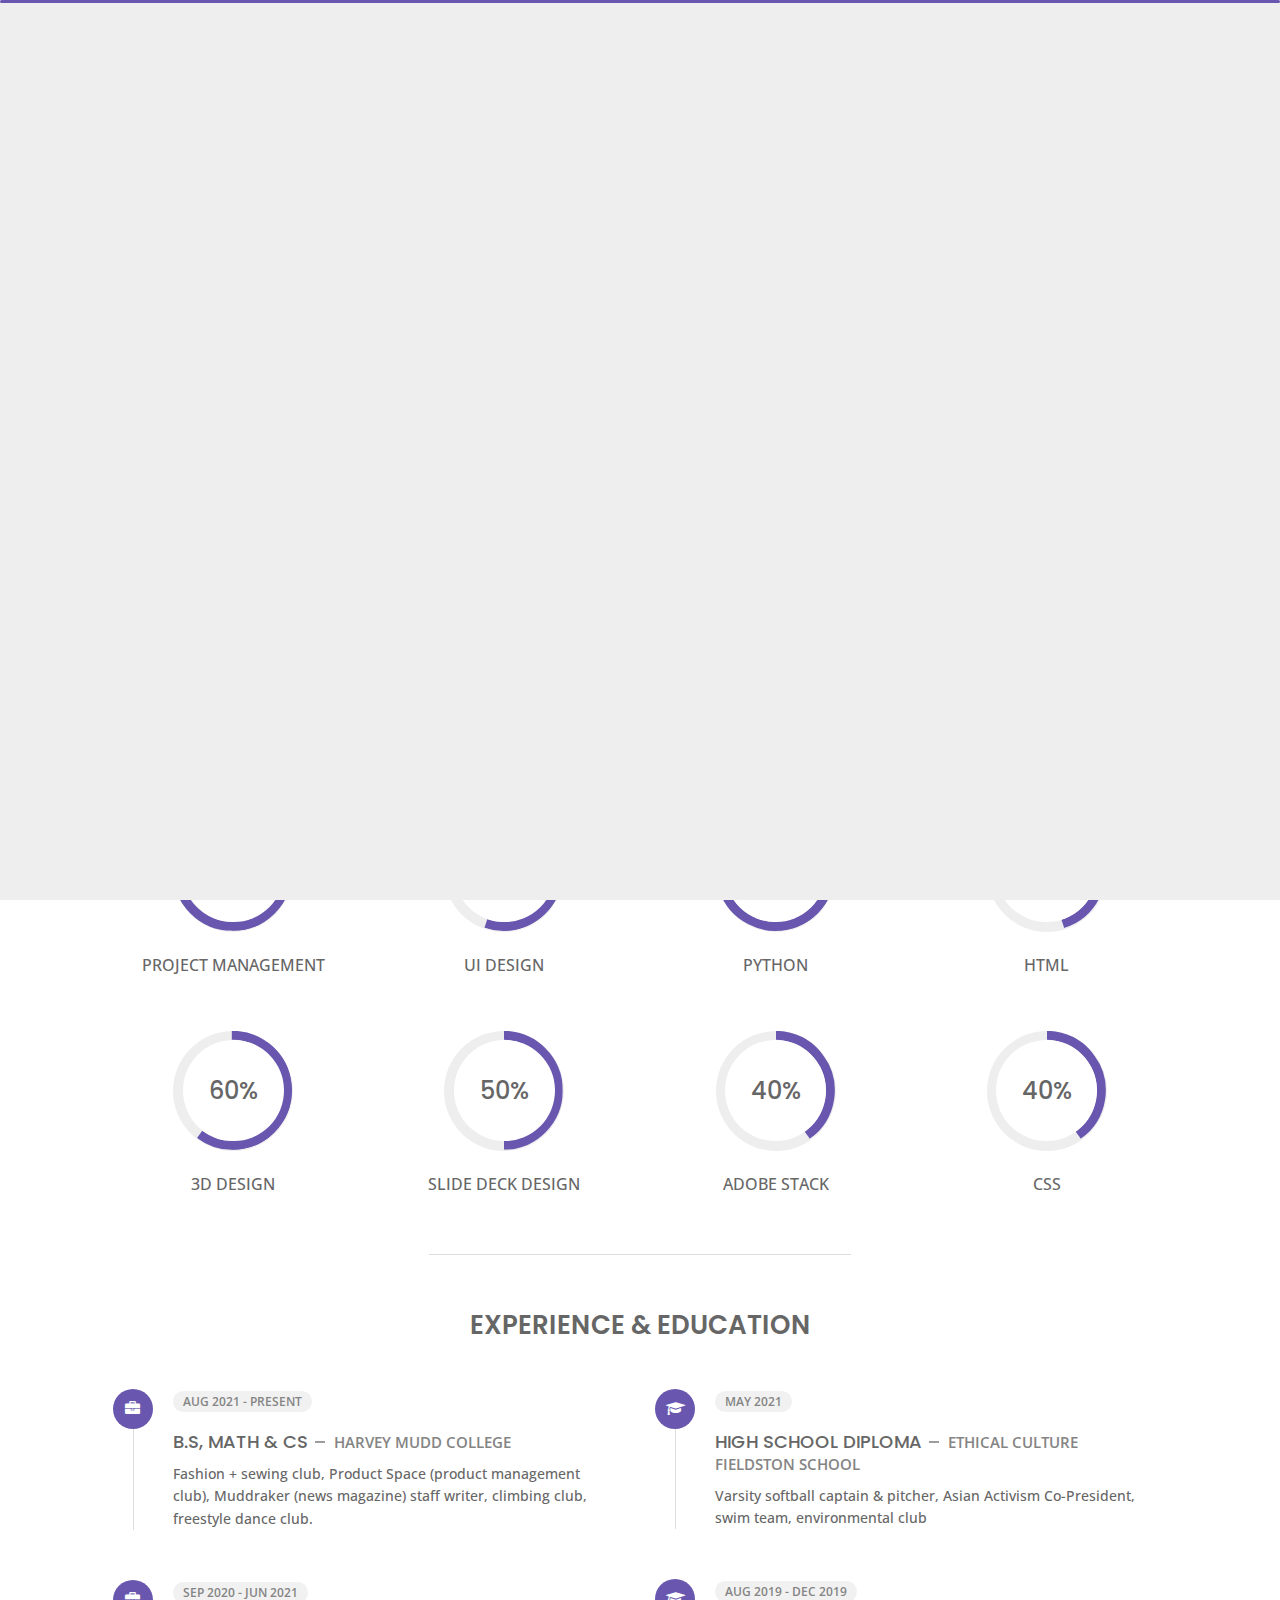
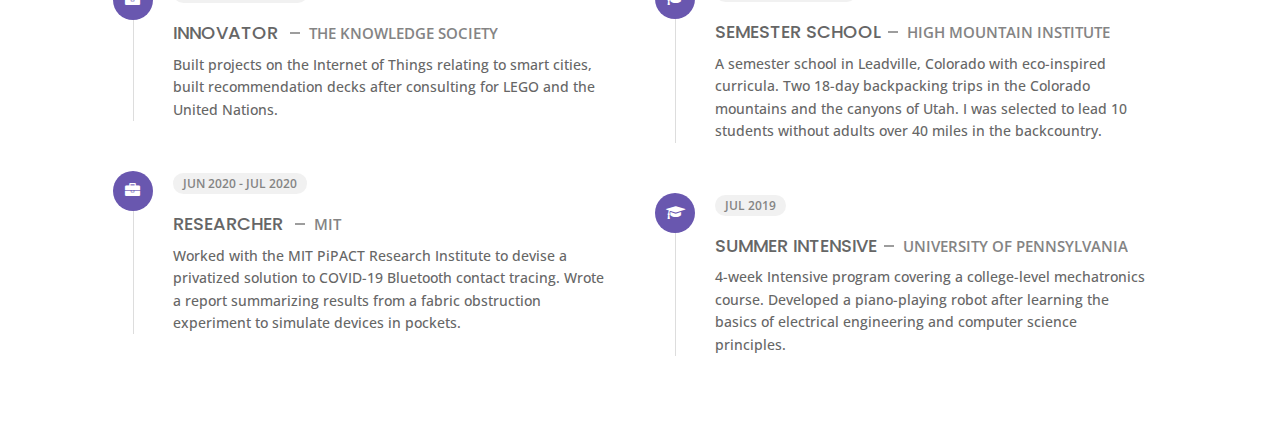
==== about.html @ f3b1b625 "Update about.html" ====
<!DOCTYPE html>
<html lang="en">

<head>
    <meta charset="utf-8">
    <title>About - Saya Kim-Suzuki</title>
    <meta name="viewport" content="width=device-width, initial-scale=1">

    <!-- Template Google Fonts -->
    <link href="https://fonts.googleapis.com/css?family=Poppins:400,400i,500,500i,600,600i,700,700i,800,800i,900,900i" rel="stylesheet">
    <link href="https://fonts.googleapis.com/css?family=Open+Sans:300,400,400i,600,600i,700" rel="stylesheet">

    <!-- Template CSS Files -->
    <link href="css/bootstrap.min.css" rel="stylesheet">
    <link href="css/preloader.min.css" rel="stylesheet">
    <link href="css/circle.css" rel="stylesheet">
    <link href="css/font-awesome.min.css" rel="stylesheet">
    <link href="css/fm.revealator.jquery.min.css" rel="stylesheet">
    <link href="css/style.css" rel="stylesheet">

    <!-- CSS Skin File -->
    <link href="css/skins/purple.css" rel="stylesheet">

    <!-- Modernizr JS File -->
    <script src="js/modernizr.custom.js"></script>
</head>

<body class="about light">
<!-- Header Starts -->
<header class="header" id="navbar-collapse-toggle">
    <!-- Fixed Navigation Starts -->
    <ul class="icon-menu d-none d-lg-block revealator-slideup revealator-once revealator-delay1">
        <li class="icon-box">
            <i class="fa fa-home"></i>
            <a href="index.html">
                <h2>Home</h2>
            </a>
        </li>
        <li class="icon-box active">
            <i class="fa fa-user"></i>
            <a href="about.html">
                <h2>About</h2>
            </a>
        </li>
        <li class="icon-box">
            <i class="fa fa-briefcase"></i>
            <a href="portfolio.html">
                <h2>Portfolio</h2>
            </a>
        </li>
        <li class="icon-box">
            <i class="fa fa-envelope-open"></i>
            <a href="contact.html">
                <h2>Contact</h2>
            </a>
        </li>
        <li class="icon-box">
            <i class="fa fa-comments"></i>
            <a href="blog.html">
                <h2>Blog</h2>
            </a>
        </li>
    </ul>
    <!-- Fixed Navigation Ends -->
    <!-- Mobile Menu Starts -->
    <nav role="navigation" class="d-block d-lg-none">
        <div id="menuToggle">
            <input type="checkbox" />
            <span></span>
            <span></span>
            <span></span>
            <ul class="list-unstyled" id="menu">
                <li><a href="index.html"><i class="fa fa-home"></i><span>Home</span></a></li>
                <li class="active"><a href="about.html"><i class="fa fa-user"></i><span>About</span></a></li>
                <li><a href="portfolio.html"><i class="fa fa-folder-open"></i><span>Portfolio</span></a></li>
                <li><a href="contact.html"><i class="fa fa-envelope-open"></i><span>Contact</span></a></li>
                <li><a href="blog.html"><i class="fa fa-comments"></i><span>Blog</span></a></li>
            </ul>
        </div>
    </nav>
    <!-- Mobile Menu Ends -->
</header>
<!-- Header Ends -->
<!-- Page Title Starts -->
<section class="title-section text-left text-sm-center revealator-slideup revealator-once revealator-delay1">
    <h1>ABOUT <span>ME</span></h1>
    <span class="title-bg">Resume</span>
</section>
<!-- Page Title Ends -->
<!-- Main Content Starts -->
<section class="main-content revealator-slideup revealator-once revealator-delay1">
    <div class="container">
        <div class="row">
            <!-- Personal Info Starts -->
            <div class="col-12 col-lg-5 col-xl-6">
                <div class="row">
                    <div class="col-12">
                        <h3 class="text-uppercase custom-title mb-0 ft-wt-600">personal info</h3>
                    </div>
                    <div class="col-12 d-block d-sm-none">
                        <img src="./img/headshot.png" class="img-fluid main-img-mobile" alt="my picture" />
                    </div>
                    <div class="col-6">
                        <ul class="about-list list-unstyled open-sans-font">
                            <li> <span class="title">first name :</span> <span class="value d-block d-sm-inline-block d-lg-block d-xl-inline-block">Saya</span> </li>
                            <li> <span class="title">last name :</span> <span class="value d-block d-sm-inline-block d-lg-block d-xl-inline-block">Kim-Suzuki</span> </li>
                            <li> <span class="title">Age :</span> <span class="value d-block d-sm-inline-block d-lg-block d-xl-inline-block">17 Years</span> </li>
                            <li> <span class="title">Nationality :</span> <span class="value d-block d-sm-inline-block d-lg-block d-xl-inline-block">American</span> </li>
                            <li> <span class="title">Socials :</span> <span class="value d-block d-sm-inline-block d-lg-block d-xl-inline-block"><a href="https://www.linkedin.com/in/saya-kim-suzuki/" target="_blank">LinkedIn</a>, <a href="https://twitter.com/SayaKimSuzuki1" target="_blank">Twitter</a></span> </li>
                        </ul>
                    </div>
                    <div class="col-6">
                        <ul class="about-list list-unstyled open-sans-font">
                            <li> <span class="title">Location :</span> <span class="value d-block d-sm-inline-block d-lg-block d-xl-inline-block">New York, NY</span> </li>
                            <li> <span class="title">Email :</span> <span class="value d-block d-sm-inline-block d-lg-block d-xl-inline-block">sayakimsuzuki@gmail.com</span> </li>
                            <li> <span class="title">Newsletter :</span> <span class="value d-block d-sm-inline-block d-lg-block d-xl-inline-block"><a href="https://landing.mailerlite.com/webforms/landing/h9q8c3" target="_blank">Sign Up</a></span> </li>
                            <li> <span class="title">Full Content Portfolio :</span> <span class="value d-block d-sm-inline-block d-lg-block d-xl-inline-block"><a href="https://tks.life/profile/saya.kim-suzuki#portfolio" target="_blank">tks.life</a></span> </li>
                            <li> <span class="title">langages :</span> <span class="value d-block d-sm-inline-block d-lg-block d-xl-inline-block">English, Japanese, Korean</span> </li>
                        </ul>
                    </div>
                    <div class="col-12 mt-3">
                        <a href="./img/Resume-Saya-Kim-Suzuki.pdf" download class="btn btn-download">Download CV</a>
                    </div>
                </div>
            </div>
            <!-- Personal Info Ends -->
            <!-- Boxes Starts -->
            <div class="col-12 col-lg-7 col-xl-6 mt-5 mt-lg-0">
                <div class="row">
                    <div class="col-6">
                        <div class="box-stats with-margin">
                            <h3 class="poppins-font position-relative">17</h3>
                            <p class="open-sans-font m-0 position-relative text-uppercase">years of <span class="d-block">learning</span></p>
                        </div>
                    </div>
                    <div class="col-6">
                        <div class="box-stats with-margin">
                            <h3 class="poppins-font position-relative">5</h3>
                            <p class="open-sans-font m-0 position-relative text-uppercase">completed <span class="d-block">hackathons</span></p>
                        </div>
                    </div>
                    <div class="col-6">
                        <div class="box-stats">
                            <h3 class="poppins-font position-relative">1</h3>
                            <p class="open-sans-font m-0 position-relative text-uppercase">IoT<span class="d-block">projects</span></p>
                        </div>
                    </div>
                    <div class="col-6">
                        <div class="box-stats">
                            <h3 class="poppins-font position-relative">1</h3>
                            <p class="open-sans-font m-0 position-relative text-uppercase">consulting <span class="d-block">project</span></p>
                        </div>
                    </div>
                </div>
            </div>
            <!-- Boxes Ends -->
        </div>
        <hr class="separator">
        <!-- Skills Starts -->
        <div class="row">
            <div class="col-12">
                <h3 class="text-uppercase pb-4 pb-sm-5 mb-3 mb-sm-0 text-left text-sm-center custom-title ft-wt-600">My Skills</h3>
            </div>
            <div class="col-6 col-md-3 mb-3 mb-sm-5">
                <div class="c100 p75">
                    <span>75%</span>
                    <div class="slice">
                        <div class="bar"></div>
                        <div class="fill"></div>
                    </div>
                </div>
                <h6 class="text-uppercase open-sans-font text-center mt-2 mt-sm-4">Project Management</h6>
            </div>
            <div class="col-6 col-md-3 mb-3 mb-sm-5">
                <div class="c100 p55">
                    <span>55%</span>
                    <div class="slice">
                        <div class="bar"></div>
                        <div class="fill"></div>
                    </div>
                </div>
                <h6 class="text-uppercase open-sans-font text-center mt-2 mt-sm-4">UI Design</h6>
            </div>
            <div class="col-6 col-md-3 mb-3 mb-sm-5">
                <div class="c100 p70">
                    <span>70%</span>
                    <div class="slice">
                        <div class="bar"></div>
                        <div class="fill"></div>
                    </div>
                </div>
                <h6 class="text-uppercase open-sans-font text-center mt-2 mt-sm-4">python</h6>
            </div>
            <div class="col-6 col-md-3 mb-3 mb-sm-5">
                <div class="c100 p45">
                    <span>45%</span>
                    <div class="slice">
                        <div class="bar"></div>
                        <div class="fill"></div>
                    </div>
                </div>
                <h6 class="text-uppercase open-sans-font text-center mt-2 mt-sm-4">HTML</h6>
            </div>
            <div class="col-6 col-md-3 mb-3 mb-sm-5">
                <div class="c100 p60">
                    <span>60%</span>
                    <div class="slice">
                        <div class="bar"></div>
                        <div class="fill"></div>
                    </div>
                </div>
                <h6 class="text-uppercase open-sans-font text-center mt-2 mt-sm-4">3D Design</h6>
            </div>
            <div class="col-6 col-md-3 mb-3 mb-sm-5">
                <div class="c100 p50">
                    <span>50%</span>
                    <div class="slice">
                        <div class="bar"></div>
                        <div class="fill"></div>
                    </div>
                </div>
                <h6 class="text-uppercase open-sans-font text-center mt-2 mt-sm-4">Slide Deck Design</h6>
            </div>
            <div class="col-6 col-md-3 mb-3 mb-sm-5">
                <div class="c100 p40">
                    <span>40%</span>
                    <div class="slice">
                        <div class="bar"></div>
                        <div class="fill"></div>
                    </div>
                </div>
                <h6 class="text-uppercase open-sans-font text-center mt-2 mt-sm-4">Adobe Stack</h6>
            </div>
            <div class="col-6 col-md-3 mb-3 mb-sm-5">
                <div class="c100 p40">
                    <span>40%</span>
                    <div class="slice">
                        <div class="bar"></div>
                        <div class="fill"></div>
                    </div>
                </div>
                <h6 class="text-uppercase open-sans-font text-center mt-2 mt-sm-4">CSS</h6>
            </div>
        </div>
        <!-- Skills Ends -->
        <hr class="separator mt-1">
        <!-- Experience & Education Starts -->
        <div class="row">
            <div class="col-12">
                <h3 class="text-uppercase pb-5 mb-0 text-left text-sm-center custom-title ft-wt-600">Experience <span>&</span> Education</h3>
            </div>
            <div class="col-lg-6 m-15px-tb">
                <div class="resume-box">
                    <ul>
                        <li>
                            <div class="icon">
                                <i class="fa fa-briefcase"></i>
                            </div>
                            <span class="time open-sans-font text-uppercase">AUG 2021 - PRESENT</span>
                            <h5 class="poppins-font text-uppercase">B.S, Math & CS<span class="place open-sans-font">Harvey Mudd College</span></h5>
                            <p class="open-sans-font">Fashion + sewing club, Product Space (product management club),  Muddraker (news magazine) staff writer, climbing club, freestyle dance club.
</p>
                        </li>
                        <li>
                            <div class="icon">
                                <i class="fa fa-briefcase"></i>
                            </div>
                            <span class="time open-sans-font text-uppercase">SEP 2020 - JUN 2021</span>
                            <h5 class="poppins-font text-uppercase">Innovator <span class="place open-sans-font">The Knowledge Society</span></h5>
                            <p class="open-sans-font">Built projects on the Internet of Things relating to smart cities, built recommendation decks after consulting for LEGO and the United Nations.
</p>
                        </li>
                
                        <li>
                            <div class="icon">
                                <i class="fa fa-briefcase"></i>
                            </div>
                            <span class="time open-sans-font text-uppercase">JUN 2020 - JUL 2020</span>
                            <h5 class="poppins-font text-uppercase">Researcher <span class="place open-sans-font">MIT </span></h5>
                            <p class="open-sans-font">Worked with the MIT PiPACT Research Institute to devise a privatized solution to COVID-19 Bluetooth contact tracing.
                            Wrote a report summarizing results from a fabric obstruction experiment to simulate devices in pockets.</p>
                        </li>
                    </ul>
                </div>
            </div>
            <div class="col-lg-6 m-15px-tb">
                <div class="resume-box">
                    <ul>
                        <li>
                            <div class="icon">
                                <i class="fa fa-graduation-cap"></i>
                            </div>
                            <span class="time open-sans-font text-uppercase">MAY 2021</span>
                            <h5 class="poppins-font text-uppercase">High School Diploma<span class="place open-sans-font">Ethical Culture Fieldston School</span></h5>
                            <p class="open-sans-font">Varsity softball captain & pitcher, Asian Activism Co-President, swim team, environmental club</p>
                        </li>
                        <li>
                            <div class="icon">
                                <i class="fa fa-graduation-cap"></i>
                            </div>
                            <span class="time open-sans-font text-uppercase">AUG 2019 - DEC 2019</span>
                            <h5 class="poppins-font text-uppercase">Semester School<span class="place open-sans-font">High Mountain Institute</span></h5>
                            <p class="open-sans-font">A semester school in Leadville, Colorado with eco-inspired curricula. Two 18-day backpacking trips in the Colorado mountains and the canyons of Utah. I was selected to lead 10 students without adults over 40 miles in the backcountry.</p>
                        </li>
                        <li>
                            <div class="icon">
                                <i class="fa fa-graduation-cap"></i>
                            </div>
                            <span class="time open-sans-font text-uppercase">JUL 2019</span>
                            <h5 class="poppins-font text-uppercase">Summer Intensive<span class="place open-sans-font">UNIVERSITY OF PENNSYLVANIA</span></h5>
                            <p class="open-sans-font">4-week Intensive program covering a college-level mechatronics course. Developed a piano-playing robot after learning the basics of electrical engineering and computer science principles.
                            </p>
                        </li>
                    </ul>
                </div>
            </div>
        </div>
        <!-- Experience & Education Ends -->
    </div>
</section>
<!-- Main Content Ends -->

<!-- Template JS Files -->
<script src="js/jquery-3.5.0.min.js"></script>
<script src="js/preloader.min.js"></script>
<script src="js/fm.revealator.jquery.min.js"></script>
<script src="js/imagesloaded.pkgd.min.js"></script>
<script src="js/masonry.pkgd.min.js"></script>
<script src="js/classie.js"></script>
<script src="js/cbpGridGallery.js"></script>
<script src="js/jquery.hoverdir.js"></script>
<script src="js/popper.min.js"></script>
<script src="js/bootstrap.js"></script>
<script src="js/custom.js"></script>

</body>

</html>
---- css/preloader.min.css ----
.preloader{position:fixed;top:0;right:0;bottom:0;left:0;background-color:#111;transform-origin:bottom;z-index:111111}.preloader .black_wall{height:100%;background-color:#222;transform-origin:top;animation:preloader_slide 0.5s ease-in-out 0s 1 normal both}.preloader .loader{width:100%;height:3px;position:absolute;border-radius:2px;top:0;right:0;left:0;margin:auto;background-color:#FFC41F;transform-origin:left;animation:loader_running 3s ease-in-out 1s infinite normal both}.preloader.off{animation:preloader_slide 0.5s ease-in-out 0s 1 reverse both}@keyframes loader_running{0%{transform:scaleX(0);transform-origin:left}49%{transform:scaleX(1);transform-origin:left}50%{transform:scaleX(1);transform-origin:right}100%{transform-origin:right;transform:scaleX(0)}}@keyframes preloader_slide{from{transform:scaleY(0)}to{transform:scaleY(1)}}
---- css/circle.css ----
.rect-auto,
.c100.p51 .slice,
.c100.p52 .slice,
.c100.p53 .slice,
.c100.p54 .slice,
.c100.p55 .slice,
.c100.p56 .slice,
.c100.p57 .slice,
.c100.p58 .slice,
.c100.p59 .slice,
.c100.p60 .slice,
.c100.p61 .slice,
.c100.p62 .slice,
.c100.p63 .slice,
.c100.p64 .slice,
.c100.p65 .slice,
.c100.p66 .slice,
.c100.p67 .slice,
.c100.p68 .slice,
.c100.p69 .slice,
.c100.p70 .slice,
.c100.p71 .slice,
.c100.p72 .slice,
.c100.p73 .slice,
.c100.p74 .slice,
.c100.p75 .slice,
.c100.p76 .slice,
.c100.p77 .slice,
.c100.p78 .slice,
.c100.p79 .slice,
.c100.p80 .slice,
.c100.p81 .slice,
.c100.p82 .slice,
.c100.p83 .slice,
.c100.p84 .slice,
.c100.p85 .slice,
.c100.p86 .slice,
.c100.p87 .slice,
.c100.p88 .slice,
.c100.p89 .slice,
.c100.p90 .slice,
.c100.p91 .slice,
.c100.p92 .slice,
.c100.p93 .slice,
.c100.p94 .slice,
.c100.p95 .slice,
.c100.p96 .slice,
.c100.p97 .slice,
.c100.p98 .slice,
.c100.p99 .slice,
.c100.p100 .slice {
  clip: rect(auto, auto, auto, auto);
}
.pie,
.c100 .bar,
.c100.p51 .fill,
.c100.p52 .fill,
.c100.p53 .fill,
.c100.p54 .fill,
.c100.p55 .fill,
.c100.p56 .fill,
.c100.p57 .fill,
.c100.p58 .fill,
.c100.p59 .fill,
.c100.p60 .fill,
.c100.p61 .fill,
.c100.p62 .fill,
.c100.p63 .fill,
.c100.p64 .fill,
.c100.p65 .fill,
.c100.p66 .fill,
.c100.p67 .fill,
.c100.p68 .fill,
.c100.p69 .fill,
.c100.p70 .fill,
.c100.p71 .fill,
.c100.p72 .fill,
.c100.p73 .fill,
.c100.p74 .fill,
.c100.p75 .fill,
.c100.p76 .fill,
.c100.p77 .fill,
.c100.p78 .fill,
.c100.p79 .fill,
.c100.p80 .fill,
.c100.p81 .fill,
.c100.p82 .fill,
.c100.p83 .fill,
.c100.p84 .fill,
.c100.p85 .fill,
.c100.p86 .fill,
.c100.p87 .fill,
.c100.p88 .fill,
.c100.p89 .fill,
.c100.p90 .fill,
.c100.p91 .fill,
.c100.p92 .fill,
.c100.p93 .fill,
.c100.p94 .fill,
.c100.p95 .fill,
.c100.p96 .fill,
.c100.p97 .fill,
.c100.p98 .fill,
.c100.p99 .fill,
.c100.p100 .fill {
  position: absolute;
  border: 0.08em solid #307bbb;
  width: 0.84em;
  height: 0.84em;
  clip: rect(0em, 0.5em, 1em, 0em);
  border-radius: 50%;
  -webkit-transform: rotate(0deg);
  -moz-transform: rotate(0deg);
  -ms-transform: rotate(0deg);
  -o-transform: rotate(0deg);
  transform: rotate(0deg);
}
.pie-fill,
.c100.p51 .bar:after,
.c100.p51 .fill,
.c100.p52 .bar:after,
.c100.p52 .fill,
.c100.p53 .bar:after,
.c100.p53 .fill,
.c100.p54 .bar:after,
.c100.p54 .fill,
.c100.p55 .bar:after,
.c100.p55 .fill,
.c100.p56 .bar:after,
.c100.p56 .fill,
.c100.p57 .bar:after,
.c100.p57 .fill,
.c100.p58 .bar:after,
.c100.p58 .fill,
.c100.p59 .bar:after,
.c100.p59 .fill,
.c100.p60 .bar:after,
.c100.p60 .fill,
.c100.p61 .bar:after,
.c100.p61 .fill,
.c100.p62 .bar:after,
.c100.p62 .fill,
.c100.p63 .bar:after,
.c100.p63 .fill,
.c100.p64 .bar:after,
.c100.p64 .fill,
.c100.p65 .bar:after,
.c100.p65 .fill,
.c100.p66 .bar:after,
.c100.p66 .fill,
.c100.p67 .bar:after,
.c100.p67 .fill,
.c100.p68 .bar:after,
.c100.p68 .fill,
.c100.p69 .bar:after,
.c100.p69 .fill,
.c100.p70 .bar:after,
.c100.p70 .fill,
.c100.p71 .bar:after,
.c100.p71 .fill,
.c100.p72 .bar:after,
.c100.p72 .fill,
.c100.p73 .bar:after,
.c100.p73 .fill,
.c100.p74 .bar:after,
.c100.p74 .fill,
.c100.p75 .bar:after,
.c100.p75 .fill,
.c100.p76 .bar:after,
.c100.p76 .fill,
.c100.p77 .bar:after,
.c100.p77 .fill,
.c100.p78 .bar:after,
.c100.p78 .fill,
.c100.p79 .bar:after,
.c100.p79 .fill,
.c100.p80 .bar:after,
.c100.p80 .fill,
.c100.p81 .bar:after,
.c100.p81 .fill,
.c100.p82 .bar:after,
.c100.p82 .fill,
.c100.p83 .bar:after,
.c100.p83 .fill,
.c100.p84 .bar:after,
.c100.p84 .fill,
.c100.p85 .bar:after,
.c100.p85 .fill,
.c100.p86 .bar:after,
.c100.p86 .fill,
.c100.p87 .bar:after,
.c100.p87 .fill,
.c100.p88 .bar:after,
.c100.p88 .fill,
.c100.p89 .bar:after,
.c100.p89 .fill,
.c100.p90 .bar:after,
.c100.p90 .fill,
.c100.p91 .bar:after,
.c100.p91 .fill,
.c100.p92 .bar:after,
.c100.p92 .fill,
.c100.p93 .bar:after,
.c100.p93 .fill,
.c100.p94 .bar:after,
.c100.p94 .fill,
.c100.p95 .bar:after,
.c100.p95 .fill,
.c100.p96 .bar:after,
.c100.p96 .fill,
.c100.p97 .bar:after,
.c100.p97 .fill,
.c100.p98 .bar:after,
.c100.p98 .fill,
.c100.p99 .bar:after,
.c100.p99 .fill,
.c100.p100 .bar:after,
.c100.p100 .fill {
  -webkit-transform: rotate(180deg);
  -moz-transform: rotate(180deg);
  -ms-transform: rotate(180deg);
  -o-transform: rotate(180deg);
  transform: rotate(180deg);
}
.c100 {
  position: relative;
  font-size: 120px;
  width: 1em;
  height: 1em;
  border-radius: 50%;
  float: left;
  margin: 0 0.1em 0.1em 0;
  background-color: #cccccc;
}
.c100 *,
.c100 *:before,
.c100 *:after {
  -webkit-box-sizing: content-box;
  -moz-box-sizing: content-box;
  box-sizing: content-box;
}
.c100.center {
  float: none;
  margin: 0 auto;
}
.c100.big {
  font-size: 240px;
}
.c100.small {
  font-size: 80px;
}
.c100 > span {
  position: absolute;
  width: 100%;
  z-index: 1;
  left: 0;
  top: 0;
  width: 5em;
  line-height: 5em;
  font-size: 0.2em;
  color: #cccccc;
  display: block;
  text-align: center;
  white-space: nowrap;
  -webkit-transition-property: all;
  -moz-transition-property: all;
  -o-transition-property: all;
  transition-property: all;
  -webkit-transition-duration: 0.2s;
  -moz-transition-duration: 0.2s;
  -o-transition-duration: 0.2s;
  transition-duration: 0.2s;
  -webkit-transition-timing-function: ease-out;
  -moz-transition-timing-function: ease-out;
  -o-transition-timing-function: ease-out;
  transition-timing-function: ease-out;
}
.c100:after {
  position: absolute;
  top: 0.08em;
  left: 0.08em;
  display: block;
  content: " ";
  border-radius: 50%;
  background-color: #f5f5f5;
  width: 0.84em;
  height: 0.84em;
  -webkit-transition-property: all;
  -moz-transition-property: all;
  -o-transition-property: all;
  transition-property: all;
  -webkit-transition-duration: 0.2s;
  -moz-transition-duration: 0.2s;
  -o-transition-duration: 0.2s;
  transition-duration: 0.2s;
  -webkit-transition-timing-function: ease-in;
  -moz-transition-timing-function: ease-in;
  -o-transition-timing-function: ease-in;
  transition-timing-function: ease-in;
}
.c100 .slice {
  position: absolute;
  width: 1em;
  height: 1em;
  clip: rect(0em, 1em, 1em, 0.5em);
}
.c100.p1 .bar {
  -webkit-transform: rotate(3.6deg);
  -moz-transform: rotate(3.6deg);
  -ms-transform: rotate(3.6deg);
  -o-transform: rotate(3.6deg);
  transform: rotate(3.6deg);
}
.c100.p2 .bar {
  -webkit-transform: rotate(7.2deg);
  -moz-transform: rotate(7.2deg);
  -ms-transform: rotate(7.2deg);
  -o-transform: rotate(7.2deg);
  transform: rotate(7.2deg);
}
.c100.p3 .bar {
  -webkit-transform: rotate(10.8deg);
  -moz-transform: rotate(10.8deg);
  -ms-transform: rotate(10.8deg);
  -o-transform: rotate(10.8deg);
  transform: rotate(10.8deg);
}
.c100.p4 .bar {
  -webkit-transform: rotate(14.4deg);
  -moz-transform: rotate(14.4deg);
  -ms-transform: rotate(14.4deg);
  -o-transform: rotate(14.4deg);
  transform: rotate(14.4deg);
}
.c100.p5 .bar {
  -webkit-transform: rotate(18deg);
  -moz-transform: rotate(18deg);
  -ms-transform: rotate(18deg);
  -o-transform: rotate(18deg);
  transform: rotate(18deg);
}
.c100.p6 .bar {
  -webkit-transform: rotate(21.6deg);
  -moz-transform: rotate(21.6deg);
  -ms-transform: rotate(21.6deg);
  -o-transform: rotate(21.6deg);
  transform: rotate(21.6deg);
}
.c100.p7 .bar {
  -webkit-transform: rotate(25.2deg);
  -moz-transform: rotate(25.2deg);
  -ms-transform: rotate(25.2deg);
  -o-transform: rotate(25.2deg);
  transform: rotate(25.2deg);
}
.c100.p8 .bar {
  -webkit-transform: rotate(28.8deg);
  -moz-transform: rotate(28.8deg);
  -ms-transform: rotate(28.8deg);
  -o-transform: rotate(28.8deg);
  transform: rotate(28.8deg);
}
.c100.p9 .bar {
  -webkit-transform: rotate(32.4deg);
  -moz-transform: rotate(32.4deg);
  -ms-transform: rotate(32.4deg);
  -o-transform: rotate(32.4deg);
  transform: rotate(32.4deg);
}
.c100.p10 .bar {
  -webkit-transform: rotate(36deg);
  -moz-transform: rotate(36deg);
  -ms-transform: rotate(36deg);
  -o-transform: rotate(36deg);
  transform: rotate(36deg);
}
.c100.p11 .bar {
  -webkit-transform: rotate(39.6deg);
  -moz-transform: rotate(39.6deg);
  -ms-transform: rotate(39.6deg);
  -o-transform: rotate(39.6deg);
  transform: rotate(39.6deg);
}
.c100.p12 .bar {
  -webkit-transform: rotate(43.2deg);
  -moz-transform: rotate(43.2deg);
  -ms-transform: rotate(43.2deg);
  -o-transform: rotate(43.2deg);
  transform: rotate(43.2deg);
}
.c100.p13 .bar {
  -webkit-transform: rotate(46.800000000000004deg);
  -moz-transform: rotate(46.800000000000004deg);
  -ms-transform: rotate(46.800000000000004deg);
  -o-transform: rotate(46.800000000000004deg);
  transform: rotate(46.800000000000004deg);
}
.c100.p14 .bar {
  -webkit-transform: rotate(50.4deg);
  -moz-transform: rotate(50.4deg);
  -ms-transform: rotate(50.4deg);
  -o-transform: rotate(50.4deg);
  transform: rotate(50.4deg);
}
.c100.p15 .bar {
  -webkit-transform: rotate(54deg);
  -moz-transform: rotate(54deg);
  -ms-transform: rotate(54deg);
  -o-transform: rotate(54deg);
  transform: rotate(54deg);
}
.c100.p16 .bar {
  -webkit-transform: rotate(57.6deg);
  -moz-transform: rotate(57.6deg);
  -ms-transform: rotate(57.6deg);
  -o-transform: rotate(57.6deg);
  transform: rotate(57.6deg);
}
.c100.p17 .bar {
  -webkit-transform: rotate(61.2deg);
  -moz-transform: rotate(61.2deg);
  -ms-transform: rotate(61.2deg);
  -o-transform: rotate(61.2deg);
  transform: rotate(61.2deg);
}
.c100.p18 .bar {
  -webkit-transform: rotate(64.8deg);
  -moz-transform: rotate(64.8deg);
  -ms-transform: rotate(64.8deg);
  -o-transform: rotate(64.8deg);
  transform: rotate(64.8deg);
}
.c100.p19 .bar {
  -webkit-transform: rotate(68.4deg);
  -moz-transform: rotate(68.4deg);
  -ms-transform: rotate(68.4deg);
  -o-transform: rotate(68.4deg);
  transform: rotate(68.4deg);
}
.c100.p20 .bar {
  -webkit-transform: rotate(72deg);
  -moz-transform: rotate(72deg);
  -ms-transform: rotate(72deg);
  -o-transform: rotate(72deg);
  transform: rotate(72deg);
}
.c100.p21 .bar {
  -webkit-transform: rotate(75.60000000000001deg);
  -moz-transform: rotate(75.60000000000001deg);
  -ms-transform: rotate(75.60000000000001deg);
  -o-transform: rotate(75.60000000000001deg);
  transform: rotate(75.60000000000001deg);
}
.c100.p22 .bar {
  -webkit-transform: rotate(79.2deg);
  -moz-transform: rotate(79.2deg);
  -ms-transform: rotate(79.2deg);
  -o-transform: rotate(79.2deg);
  transform: rotate(79.2deg);
}
.c100.p23 .bar {
  -webkit-transform: rotate(82.8deg);
  -moz-transform: rotate(82.8deg);
  -ms-transform: rotate(82.8deg);
  -o-transform: rotate(82.8deg);
  transform: rotate(82.8deg);
}
.c100.p24 .bar {
  -webkit-transform: rotate(86.4deg);
  -moz-transform: rotate(86.4deg);
  -ms-transform: rotate(86.4deg);
  -o-transform: rotate(86.4deg);
  transform: rotate(86.4deg);
}
.c100.p25 .bar {
  -webkit-transform: rotate(90deg);
  -moz-transform: rotate(90deg);
  -ms-transform: rotate(90deg);
  -o-transform: rotate(90deg);
  transform: rotate(90deg);
}
.c100.p26 .bar {
  -webkit-transform: rotate(93.60000000000001deg);
  -moz-transform: rotate(93.60000000000001deg);
  -ms-transform: rotate(93.60000000000001deg);
  -o-transform: rotate(93.60000000000001deg);
  transform: rotate(93.60000000000001deg);
}
.c100.p27 .bar {
  -webkit-transform: rotate(97.2deg);
  -moz-transform: rotate(97.2deg);
  -ms-transform: rotate(97.2deg);
  -o-transform: rotate(97.2deg);
  transform: rotate(97.2deg);
}
.c100.p28 .bar {
  -webkit-transform: rotate(100.8deg);
  -moz-transform: rotate(100.8deg);
  -ms-transform: rotate(100.8deg);
  -o-transform: rotate(100.8deg);
  transform: rotate(100.8deg);
}
.c100.p29 .bar {
  -webkit-transform: rotate(104.4deg);
  -moz-transform: rotate(104.4deg);
  -ms-transform: rotate(104.4deg);
  -o-transform: rotate(104.4deg);
  transform: rotate(104.4deg);
}
.c100.p30 .bar {
  -webkit-transform: rotate(108deg);
  -moz-transform: rotate(108deg);
  -ms-transform: rotate(108deg);
  -o-transform: rotate(108deg);
  transform: rotate(108deg);
}
.c100.p31 .bar {
  -webkit-transform: rotate(111.60000000000001deg);
  -moz-transform: rotate(111.60000000000001deg);
  -ms-transform: rotate(111.60000000000001deg);
  -o-transform: rotate(111.60000000000001deg);
  transform: rotate(111.60000000000001deg);
}
.c100.p32 .bar {
  -webkit-transform: rotate(115.2deg);
  -moz-transform: rotate(115.2deg);
  -ms-transform: rotate(115.2deg);
  -o-transform: rotate(115.2deg);
  transform: rotate(115.2deg);
}
.c100.p33 .bar {
  -webkit-transform: rotate(118.8deg);
  -moz-transform: rotate(118.8deg);
  -ms-transform: rotate(118.8deg);
  -o-transform: rotate(118.8deg);
  transform: rotate(118.8deg);
}
.c100.p34 .bar {
  -webkit-transform: rotate(122.4deg);
  -moz-transform: rotate(122.4deg);
  -ms-transform: rotate(122.4deg);
  -o-transform: rotate(122.4deg);
  transform: rotate(122.4deg);
}
.c100.p35 .bar {
  -webkit-transform: rotate(126deg);
  -moz-transform: rotate(126deg);
  -ms-transform: rotate(126deg);
  -o-transform: rotate(126deg);
  transform: rotate(126deg);
}
.c100.p36 .bar {
  -webkit-transform: rotate(129.6deg);
  -moz-transform: rotate(129.6deg);
  -ms-transform: rotate(129.6deg);
  -o-transform: rotate(129.6deg);
  transform: rotate(129.6deg);
}
.c100.p37 .bar {
  -webkit-transform: rotate(133.20000000000002deg);
  -moz-transform: rotate(133.20000000000002deg);
  -ms-transform: rotate(133.20000000000002deg);
  -o-transform: rotate(133.20000000000002deg);
  transform: rotate(133.20000000000002deg);
}
.c100.p38 .bar {
  -webkit-transform: rotate(136.8deg);
  -moz-transform: rotate(136.8deg);
  -ms-transform: rotate(136.8deg);
  -o-transform: rotate(136.8deg);
  transform: rotate(136.8deg);
}
.c100.p39 .bar {
  -webkit-transform: rotate(140.4deg);
  -moz-transform: rotate(140.4deg);
  -ms-transform: rotate(140.4deg);
  -o-transform: rotate(140.4deg);
  transform: rotate(140.4deg);
}
.c100.p40 .bar {
  -webkit-transform: rotate(144deg);
  -moz-transform: rotate(144deg);
  -ms-transform: rotate(144deg);
  -o-transform: rotate(144deg);
  transform: rotate(144deg);
}
.c100.p41 .bar {
  -webkit-transform: rotate(147.6deg);
  -moz-transform: rotate(147.6deg);
  -ms-transform: rotate(147.6deg);
  -o-transform: rotate(147.6deg);
  transform: rotate(147.6deg);
}
.c100.p42 .bar {
  -webkit-transform: rotate(151.20000000000002deg);
  -moz-transform: rotate(151.20000000000002deg);
  -ms-transform: rotate(151.20000000000002deg);
  -o-transform: rotate(151.20000000000002deg);
  transform: rotate(151.20000000000002deg);
}
.c100.p43 .bar {
  -webkit-transform: rotate(154.8deg);
  -moz-transform: rotate(154.8deg);
  -ms-transform: rotate(154.8deg);
  -o-transform: rotate(154.8deg);
  transform: rotate(154.8deg);
}
.c100.p44 .bar {
  -webkit-transform: rotate(158.4deg);
  -moz-transform: rotate(158.4deg);
  -ms-transform: rotate(158.4deg);
  -o-transform: rotate(158.4deg);
  transform: rotate(158.4deg);
}
.c100.p45 .bar {
  -webkit-transform: rotate(162deg);
  -moz-transform: rotate(162deg);
  -ms-transform: rotate(162deg);
  -o-transform: rotate(162deg);
  transform: rotate(162deg);
}
.c100.p46 .bar {
  -webkit-transform: rotate(165.6deg);
  -moz-transform: rotate(165.6deg);
  -ms-transform: rotate(165.6deg);
  -o-transform: rotate(165.6deg);
  transform: rotate(165.6deg);
}
.c100.p47 .bar {
  -webkit-transform: rotate(169.20000000000002deg);
  -moz-transform: rotate(169.20000000000002deg);
  -ms-transform: rotate(169.20000000000002deg);
  -o-transform: rotate(169.20000000000002deg);
  transform: rotate(169.20000000000002deg);
}
.c100.p48 .bar {
  -webkit-transform: rotate(172.8deg);
  -moz-transform: rotate(172.8deg);
  -ms-transform: rotate(172.8deg);
  -o-transform: rotate(172.8deg);
  transform: rotate(172.8deg);
}
.c100.p49 .bar {
  -webkit-transform: rotate(176.4deg);
  -moz-transform: rotate(176.4deg);
  -ms-transform: rotate(176.4deg);
  -o-transform: rotate(176.4deg);
  transform: rotate(176.4deg);
}
.c100.p50 .bar {
  -webkit-transform: rotate(180deg);
  -moz-transform: rotate(180deg);
  -ms-transform: rotate(180deg);
  -o-transform: rotate(180deg);
  transform: rotate(180deg);
}
.c100.p51 .bar {
  -webkit-transform: rotate(183.6deg);
  -moz-transform: rotate(183.6deg);
  -ms-transform: rotate(183.6deg);
  -o-transform: rotate(183.6deg);
  transform: rotate(183.6deg);
}
.c100.p52 .bar {
  -webkit-transform: rotate(187.20000000000002deg);
  -moz-transform: rotate(187.20000000000002deg);
  -ms-transform: rotate(187.20000000000002deg);
  -o-transform: rotate(187.20000000000002deg);
  transform: rotate(187.20000000000002deg);
}
.c100.p53 .bar {
  -webkit-transform: rotate(190.8deg);
  -moz-transform: rotate(190.8deg);
  -ms-transform: rotate(190.8deg);
  -o-transform: rotate(190.8deg);
  transform: rotate(190.8deg);
}
.c100.p54 .bar {
  -webkit-transform: rotate(194.4deg);
  -moz-transform: rotate(194.4deg);
  -ms-transform: rotate(194.4deg);
  -o-transform: rotate(194.4deg);
  transform: rotate(194.4deg);
}
.c100.p55 .bar {
  -webkit-transform: rotate(198deg);
  -moz-transform: rotate(198deg);
  -ms-transform: rotate(198deg);
  -o-transform: rotate(198deg);
  transform: rotate(198deg);
}
.c100.p56 .bar {
  -webkit-transform: rotate(201.6deg);
  -moz-transform: rotate(201.6deg);
  -ms-transform: rotate(201.6deg);
  -o-transform: rotate(201.6deg);
  transform: rotate(201.6deg);
}
.c100.p57 .bar {
  -webkit-transform: rotate(205.20000000000002deg);
  -moz-transform: rotate(205.20000000000002deg);
  -ms-transform: rotate(205.20000000000002deg);
  -o-transform: rotate(205.20000000000002deg);
  transform: rotate(205.20000000000002deg);
}
.c100.p58 .bar {
  -webkit-transform: rotate(208.8deg);
  -moz-transform: rotate(208.8deg);
  -ms-transform: rotate(208.8deg);
  -o-transform: rotate(208.8deg);
  transform: rotate(208.8deg);
}
.c100.p59 .bar {
  -webkit-transform: rotate(212.4deg);
  -moz-transform: rotate(212.4deg);
  -ms-transform: rotate(212.4deg);
  -o-transform: rotate(212.4deg);
  transform: rotate(212.4deg);
}
.c100.p60 .bar {
  -webkit-transform: rotate(216deg);
  -moz-transform: rotate(216deg);
  -ms-transform: rotate(216deg);
  -o-transform: rotate(216deg);
  transform: rotate(216deg);
}
.c100.p61 .bar {
  -webkit-transform: rotate(219.6deg);
  -moz-transform: rotate(219.6deg);
  -ms-transform: rotate(219.6deg);
  -o-transform: rotate(219.6deg);
  transform: rotate(219.6deg);
}
.c100.p62 .bar {
  -webkit-transform: rotate(223.20000000000002deg);
  -moz-transform: rotate(223.20000000000002deg);
  -ms-transform: rotate(223.20000000000002deg);
  -o-transform: rotate(223.20000000000002deg);
  transform: rotate(223.20000000000002deg);
}
.c100.p63 .bar {
  -webkit-transform: rotate(226.8deg);
  -moz-transform: rotate(226.8deg);
  -ms-transform: rotate(226.8deg);
  -o-transform: rotate(226.8deg);
  transform: rotate(226.8deg);
}
.c100.p64 .bar {
  -webkit-transform: rotate(230.4deg);
  -moz-transform: rotate(230.4deg);
  -ms-transform: rotate(230.4deg);
  -o-transform: rotate(230.4deg);
  transform: rotate(230.4deg);
}
.c100.p65 .bar {
  -webkit-transform: rotate(234deg);
  -moz-transform: rotate(234deg);
  -ms-transform: rotate(234deg);
  -o-transform: rotate(234deg);
  transform: rotate(234deg);
}
.c100.p66 .bar {
  -webkit-transform: rotate(237.6deg);
  -moz-transform: rotate(237.6deg);
  -ms-transform: rotate(237.6deg);
  -o-transform: rotate(237.6deg);
  transform: rotate(237.6deg);
}
.c100.p67 .bar {
  -webkit-transform: rotate(241.20000000000002deg);
  -moz-transform: rotate(241.20000000000002deg);
  -ms-transform: rotate(241.20000000000002deg);
  -o-transform: rotate(241.20000000000002deg);
  transform: rotate(241.20000000000002deg);
}
.c100.p68 .bar {
  -webkit-transform: rotate(244.8deg);
  -moz-transform: rotate(244.8deg);
  -ms-transform: rotate(244.8deg);
  -o-transform: rotate(244.8deg);
  transform: rotate(244.8deg);
}
.c100.p69 .bar {
  -webkit-transform: rotate(248.4deg);
  -moz-transform: rotate(248.4deg);
  -ms-transform: rotate(248.4deg);
  -o-transform: rotate(248.4deg);
  transform: rotate(248.4deg);
}
.c100.p70 .bar {
  -webkit-transform: rotate(252deg);
  -moz-transform: rotate(252deg);
  -ms-transform: rotate(252deg);
  -o-transform: rotate(252deg);
  transform: rotate(252deg);
}
.c100.p71 .bar {
  -webkit-transform: rotate(255.6deg);
  -moz-transform: rotate(255.6deg);
  -ms-transform: rotate(255.6deg);
  -o-transform: rotate(255.6deg);
  transform: rotate(255.6deg);
}
.c100.p72 .bar {
  -webkit-transform: rotate(259.2deg);
  -moz-transform: rotate(259.2deg);
  -ms-transform: rotate(259.2deg);
  -o-transform: rotate(259.2deg);
  transform: rotate(259.2deg);
}
.c100.p73 .bar {
  -webkit-transform: rotate(262.8deg);
  -moz-transform: rotate(262.8deg);
  -ms-transform: rotate(262.8deg);
  -o-transform: rotate(262.8deg);
  transform: rotate(262.8deg);
}
.c100.p74 .bar {
  -webkit-transform: rotate(266.40000000000003deg);
  -moz-transform: rotate(266.40000000000003deg);
  -ms-transform: rotate(266.40000000000003deg);
  -o-transform: rotate(266.40000000000003deg);
  transform: rotate(266.40000000000003deg);
}
.c100.p75 .bar {
  -webkit-transform: rotate(270deg);
  -moz-transform: rotate(270deg);
  -ms-transform: rotate(270deg);
  -o-transform: rotate(270deg);
  transform: rotate(270deg);
}
.c100.p76 .bar {
  -webkit-transform: rotate(273.6deg);
  -moz-transform: rotate(273.6deg);
  -ms-transform: rotate(273.6deg);
  -o-transform: rotate(273.6deg);
  transform: rotate(273.6deg);
}
.c100.p77 .bar {
  -webkit-transform: rotate(277.2deg);
  -moz-transform: rotate(277.2deg);
  -ms-transform: rotate(277.2deg);
  -o-transform: rotate(277.2deg);
  transform: rotate(277.2deg);
}
.c100.p78 .bar {
  -webkit-transform: rotate(280.8deg);
  -moz-transform: rotate(280.8deg);
  -ms-transform: rotate(280.8deg);
  -o-transform: rotate(280.8deg);
  transform: rotate(280.8deg);
}
.c100.p79 .bar {
  -webkit-transform: rotate(284.40000000000003deg);
  -moz-transform: rotate(284.40000000000003deg);
  -ms-transform: rotate(284.40000000000003deg);
  -o-transform: rotate(284.40000000000003deg);
  transform: rotate(284.40000000000003deg);
}
.c100.p80 .bar {
  -webkit-transform: rotate(288deg);
  -moz-transform: rotate(288deg);
  -ms-transform: rotate(288deg);
  -o-transform: rotate(288deg);
  transform: rotate(288deg);
}
.c100.p81 .bar {
  -webkit-transform: rotate(291.6deg);
  -moz-transform: rotate(291.6deg);
  -ms-transform: rotate(291.6deg);
  -o-transform: rotate(291.6deg);
  transform: rotate(291.6deg);
}
.c100.p82 .bar {
  -webkit-transform: rotate(295.2deg);
  -moz-transform: rotate(295.2deg);
  -ms-transform: rotate(295.2deg);
  -o-transform: rotate(295.2deg);
  transform: rotate(295.2deg);
}
.c100.p83 .bar {
  -webkit-transform: rotate(298.8deg);
  -moz-transform: rotate(298.8deg);
  -ms-transform: rotate(298.8deg);
  -o-transform: rotate(298.8deg);
  transform: rotate(298.8deg);
}
.c100.p84 .bar {
  -webkit-transform: rotate(302.40000000000003deg);
  -moz-transform: rotate(302.40000000000003deg);
  -ms-transform: rotate(302.40000000000003deg);
  -o-transform: rotate(302.40000000000003deg);
  transform: rotate(302.40000000000003deg);
}
.c100.p85 .bar {
  -webkit-transform: rotate(306deg);
  -moz-transform: rotate(306deg);
  -ms-transform: rotate(306deg);
  -o-transform: rotate(306deg);
  transform: rotate(306deg);
}
.c100.p86 .bar {
  -webkit-transform: rotate(309.6deg);
  -moz-transform: rotate(309.6deg);
  -ms-transform: rotate(309.6deg);
  -o-transform: rotate(309.6deg);
  transform: rotate(309.6deg);
}
.c100.p87 .bar {
  -webkit-transform: rotate(313.2deg);
  -moz-transform: rotate(313.2deg);
  -ms-transform: rotate(313.2deg);
  -o-transform: rotate(313.2deg);
  transform: rotate(313.2deg);
}
.c100.p88 .bar {
  -webkit-transform: rotate(316.8deg);
  -moz-transform: rotate(316.8deg);
  -ms-transform: rotate(316.8deg);
  -o-transform: rotate(316.8deg);
  transform: rotate(316.8deg);
}
.c100.p89 .bar {
  -webkit-transform: rotate(320.40000000000003deg);
  -moz-transform: rotate(320.40000000000003deg);
  -ms-transform: rotate(320.40000000000003deg);
  -o-transform: rotate(320.40000000000003deg);
  transform: rotate(320.40000000000003deg);
}
.c100.p90 .bar {
  -webkit-transform: rotate(324deg);
  -moz-transform: rotate(324deg);
  -ms-transform: rotate(324deg);
  -o-transform: rotate(324deg);
  transform: rotate(324deg);
}
.c100.p91 .bar {
  -webkit-transform: rotate(327.6deg);
  -moz-transform: rotate(327.6deg);
  -ms-transform: rotate(327.6deg);
  -o-transform: rotate(327.6deg);
  transform: rotate(327.6deg);
}
.c100.p92 .bar {
  -webkit-transform: rotate(331.2deg);
  -moz-transform: rotate(331.2deg);
  -ms-transform: rotate(331.2deg);
  -o-transform: rotate(331.2deg);
  transform: rotate(331.2deg);
}
.c100.p93 .bar {
  -webkit-transform: rotate(334.8deg);
  -moz-transform: rotate(334.8deg);
  -ms-transform: rotate(334.8deg);
  -o-transform: rotate(334.8deg);
  transform: rotate(334.8deg);
}
.c100.p94 .bar {
  -webkit-transform: rotate(338.40000000000003deg);
  -moz-transform: rotate(338.40000000000003deg);
  -ms-transform: rotate(338.40000000000003deg);
  -o-transform: rotate(338.40000000000003deg);
  transform: rotate(338.40000000000003deg);
}
.c100.p95 .bar {
  -webkit-transform: rotate(342deg);
  -moz-transform: rotate(342deg);
  -ms-transform: rotate(342deg);
  -o-transform: rotate(342deg);
  transform: rotate(342deg);
}
.c100.p96 .bar {
  -webkit-transform: rotate(345.6deg);
  -moz-transform: rotate(345.6deg);
  -ms-transform: rotate(345.6deg);
  -o-transform: rotate(345.6deg);
  transform: rotate(345.6deg);
}
.c100.p97 .bar {
  -webkit-transform: rotate(349.2deg);
  -moz-transform: rotate(349.2deg);
  -ms-transform: rotate(349.2deg);
  -o-transform: rotate(349.2deg);
  transform: rotate(349.2deg);
}
.c100.p98 .bar {
  -webkit-transform: rotate(352.8deg);
  -moz-transform: rotate(352.8deg);
  -ms-transform: rotate(352.8deg);
  -o-transform: rotate(352.8deg);
  transform: rotate(352.8deg);
}
.c100.p99 .bar {
  -webkit-transform: rotate(356.40000000000003deg);
  -moz-transform: rotate(356.40000000000003deg);
  -ms-transform: rotate(356.40000000000003deg);
  -o-transform: rotate(356.40000000000003deg);
  transform: rotate(356.40000000000003deg);
}
.c100.p100 .bar {
  -webkit-transform: rotate(360deg);
  -moz-transform: rotate(360deg);
  -ms-transform: rotate(360deg);
  -o-transform: rotate(360deg);
  transform: rotate(360deg);
}
.c100:hover {
  cursor: default;
}

.c100.dark {
  background-color: #777777;
}
.c100.dark .bar,
.c100.dark .fill {
  border-color: #c6ff00 !important;
}
.c100.dark > span {
  color: #777777;
}
.c100.dark:after {
  background-color: #666666;
}
.c100.dark:hover > span {
  color: #c6ff00;
}
.c100.green .bar,
.c100.green .fill {
  border-color: #4db53c !important;
}
.c100.green:hover > span {
  color: #4db53c;
}
.c100.green.dark .bar,
.c100.green.dark .fill {
  border-color: #5fd400 !important;
}
.c100.green.dark:hover > span {
  color: #5fd400;
}
.c100.orange .bar,
.c100.orange .fill {
  border-color: #dd9d22 !important;
}
.c100.orange:hover > span {
  color: #dd9d22;
}
.c100.orange.dark .bar,
.c100.orange.dark .fill {
  border-color: #e08833 !important;
}
.c100.orange.dark:hover > span {
  color: #e08833;
}
---- css/style.css ----
/*
Template Name: Tunis - Personal Portfolio
Author: celtano
Author URI: http://themeforest.net/user/celtano
Description: Tunis - Personal Portfolio
Version: 1.0
*/

/*------------------------------------------------------------------
[Table of contents]
	+ General
	    - Miscellaneous
		- Light Body
		- Buttons
		- Page Title
	+ Header
		- Desktop Navigation
		- Mobile Navigation
	+ Pages
		- Homepage
		+ About
		    - Personal Info List
			- Box Stats
			- Resume
			- Skills
		+ Portfolio
		    - Grid
		    + Slideshow
                - Embedded Videos
                - Carousel
                - Navigation
        + Contact
            - Left Side
            - Contact Form
		+ Blog
            - Latest Posts
            - Pagination
	- Responsive Design Styles
-------------------------------------------------------------------*/

/* [ GENERAL ] */
/*================================================== */

/*** Miscellaneous ***/

html {
  overflow-x: hidden;
  height: 100%;
}

body {
  font-family: 'Poppins', sans-serif;
  font-size: 15px;
  color: #fff;
  font-weight: 500;
  line-height: 1.6;
  position: relative;
  background-size: cover;
  background-position: center;
  height: 100%;
  width: 100%;
  background-color: #111;
}

.poppins-font {
  font-family: 'Poppins', sans-serif;
}

.open-sans-font {
  font-family: 'Open Sans', sans-serif;
}

hr.separator {
  border-top: 1px solid #252525;
  margin: 70px auto 55px;
  max-width: 40%;
}

.ft-wt-600 {
  font-weight: 600;
}

.mb-30 {
  margin-bottom: 30px;
}

.no-transform {
  transform: none !important;
}

.custom-title {
  padding-bottom: 22px;
  font-size: 26px;
}

/*** Light Body ***/

body.light {
  color: #666;
  background-color: #fff;
}

body.home.light .home-details h1 span {
  color: #666;
}

body.home.light .home-details h6 {
  color: #777;
}

body.home.light .bg {
  box-shadow: 0 0 7px rgba(0,0,0,.3);
}

body.light .preloader .black_wall {
  background-color: #eee;
}

body.light .preloader {
  background-color: #fff;
}

body.light .title-section h1 {
  color: #666;
}

body.light .title-bg {
  color: rgba(30, 37, 48, 0.07);
}

body.light.about .box-stats {
  border: 1px solid #ddd;
}

body.light.about .c100,
body.light.about .resume-box .time {
  background-color: #eee;
}

body.light.about .resume-box .time,
body.light.about .resume-box p {
  color: #666;
}

body.light.about .resume-box .place:before {
  background-color: #666;
}

body.light.about  .resume-box li:after {
  border-left: 1px solid #ddd;
}

body.light.about .c100 > span {
  color: #666;
}

body.light.about .c100:after {
  background-color: #fff;
}

body.light.portfolio .slideshow figure {
  background-color: #fff;
}

body.light.portfolio .slideshow ul > li:after {
  background: rgba(255,255,255,0.77);
}

body.light.portfolio .slideshow {
  background: rgba(0,0,0,0.7);
}

body.light.contact .contactform input[type=text],
body.light.contact .contactform input[type=email],
body.light.contact .contactform textarea {
  background-color: #fff;
  border: 1px solid #ddd;
  color: #666;
}

body.light.contact  ul.social li a {
  color: #666;
  background: #eee;
}

body.light.contact  ul.social li a:hover {
  color: #fff;
}

body.light.blog .post-content {
  background-color: #f2f2f2;
}

body.light.blog .post-content .entry-header h3 a {
  color: #666;
}

body.light.blog .page-link {
  color: #666;
  background-color: #eee;
  border: 1px solid #eee;
}

body.light.blog-post .meta {
  color: #888;
}

body.light.blog .page-item.active .page-link {
  color: #fff;
}

body.light hr.separator {
  border-top: 1px solid #ddd;
}

@media (min-width: 992px) {
  body.light .header ul.icon-menu li.icon-box {
    background-color: #eee;
  }

  body.light .header ul.icon-menu li.icon-box i {
    color: #666;
  }

  body.light .header ul.icon-menu li.icon-box.active,
  body.light .header ul.icon-menu li.icon-box:hover,
  body.light .header ul.icon-menu li.icon-box.active i,
  body.light .header ul.icon-menu li.icon-box:hover i {
    color: #fff;
  }
}

@media (max-width: 991px) {

  body.light .main-img-mobile {
    border: 4px solid #eee;
  }

  body.light #menuToggle {
    border: 1px solid #ddd;
  }

  body.light #menuToggle,
  body.light #menu {
    background: #eee;
  }

  body.light #menuToggle > span,
  body.light #menuToggle input:checked ~ span {
    background: #666;
  }

  body.light #menu li a {
    color: #666;
  }

  body.light #menu li:after {
    background: #ddd;
  }

  body.light.portfolio .slideshow nav {
    background: #eee;
    border-bottom: 1px solid #ddd;
  }

  body.light.portfolio .slideshow nav span img {
    display: none;
  }

  body.light.portfolio .slideshow nav span.nav-next {
    background-image: url("../img/projects/navigation/right-arrow.png");
    background-size: cover;
  }

  body.light.portfolio .slideshow nav span.nav-prev {
    background-image: url("../img/projects/navigation/left-arrow.png");
    background-size: cover;
  }

  body.light.portfolio .slideshow nav span.nav-close {
    background-image: url("../img/projects/navigation/close-button.png");
    background-size: cover;
  }

  body.light.portfolio .slideshow nav span.nav-next,
  body.light.portfolio .slideshow nav span.nav-prev {
    top: 51px;
  }

  body.light.portfolio .slideshow {
    background: #fff;
  }
}

@media (max-width: 576px) {
  body.light .title-section {
    background: #eee;
    border-bottom: 1px solid #ddd;
  }

  body.light #menuToggle {
    border: 0;
  }

  body.light.portfolio .slideshow nav span.nav-next,
  body.light.portfolio .slideshow nav span.nav-prev {
    top: 31px;
  }
}
/*** Buttons ***/
.btn {
  box-shadow: none !important;
  border-radius: 26px;
  font-weight: 500;
  height: 46px;
  line-height: 46px;
  font-size: 15px;
  text-transform: uppercase;
  color: #fff;
  padding: 0 40px;
  outline: none !important;
  overflow: hidden;
  display: inline-block;
  position: relative;
  font-family: 'Poppins', sans-serif;
  letter-spacing: .5px;
  border: 0;
}

.btn,
.btn:hover,
.btn:focus {
  color: #fff;
  text-decoration: none;
}

/*** Page Title ***/

.title-section {
  margin: 0 auto;
  width: 100%;
  position: relative;
  padding: 80px 0;
}

.title-section h1 {
  font-size: 56px;
  font-weight: 900;
  color: #fff;
  text-transform: uppercase;
  margin: 0;
}

.title-bg {
  font-size: 110px;
  left: 0;
  letter-spacing: 10px;
  line-height: 0.7;
  position: absolute;
  right: 0;
  top: 50%;
  text-transform: uppercase;
  font-weight: 800;
  -webkit-transform: translateY(-50%);
  -moz-transform: translateY(-50%);
  -ms-transform: translateY(-50%);
  -o-transform: translateY(-50%);
  transform: translateY(-50%);
  color: rgba(255, 255, 255, 0.07);
}

/* [ HEADER ] */
/*================================================== */

/*** Desktop Navigation ***/

@media (min-width: 992px) {

  /*** Navigation ***/

  .header {
    position: fixed;
    right: 30px;
    bottom: 0;
    z-index: 3;
    display: flex;
    align-items: center;
    height: calc(100vh - 200px);
    top: 100px;
    opacity: 1;
    transition: opacity 0.3s;
    -webkit-transition: opacity 0.3s;
  }

  .header.hide-header {
    z-index: 0 !important;
    opacity: 0;
  }

  .header ul.icon-menu {
    margin: 0;
    padding: 0;
  }

  .header ul.icon-menu li.icon-box {
    width: 50px;
    height: 50px;
    list-style: none;
    position: relative;
    display: flex;
    align-items: center;
    transition: .3s;
    margin: 20px 0;
    border-radius: 50%;
    background: #2b2a2a;
  }

  .header ul.icon-menu li.icon-box i {
    color: #ddd;
    font-size: 19px;
    transition: .3s;
  }

  .header ul.icon-menu li.icon-box.active,
  .header ul.icon-menu li.icon-box:hover,
  .header ul.icon-menu li.icon-box.active i,
  .header ul.icon-menu li.icon-box:hover i {
    color: #fff;
  }

  .header .icon-box h2 {
    font-size: 15px;
    font-weight: 500;
  }

  .header .icon-box a {
    display: block;
    padding: 0;
    width: 50px;
    height: 50px;
  }

  .header .icon-box i.fa {
    position: absolute;
    pointer-events: none;
  }

  .header .icon-menu i {
    left: 0;
    right: 0;
    margin: 0 auto;
    display: block;
    text-align: center;
    font-size: 35px;
    top: 15px;
  }

  .header .icon-box h2 {
    z-index: -1;
    position: absolute;
    top: 0;
    right: 0;
    opacity: 0;
    color: #fff;
    line-height: 50px;
    font-weight: 500;
    transition: all .3s;
    border-radius: 30px;
    text-transform: uppercase;
    padding: 0 25px 0 30px;
    height: 50px;
  }

  .header .icon-box a:hover h2 {
    opacity: 1;
    right: 27px;
    margin: 0;
    text-align: center;
    border-radius: 30px 0 0 30px;
  }
}

/* [ Pages ] */
/*================================================== */

/*** Homepage ***/

.home .color-block {
  position: fixed;
  height: 200%;
  width: 100%;
  transform: rotate(-15deg);
  left: -83%;
  top: -50%;
}

.home .bg {
  background-image: url(../../img/headshot2.jpg);
  background-size: cover;
  background-repeat: no-repeat;
  background-position: top;
  height: calc(100vh - 60px);
  z-index: 111;
  border-radius: 15px;
  left: 30px;
  top: 30px;
  box-shadow: 0 0 7px rgba(0,0,0,.9);
}

.home .container-home {
  display: flex;
  align-items: center;
  min-height: 100%;
}

.home .home-details > div {
  max-width: 550px;
  margin: 0 auto;
}

.home .home-details h1 {
  font-size: 45px;
  line-height: 45px;
  font-weight: 700;
  margin: 18px 0 10px;
}

.home .home-details h1 span {
  color: #fff;
  font-weight: 600;
}

.home .home-details h6 {
  color: #eee;
  font-size: 22px;
  font-weight: 400;
  display: block;
}

.home .home-details p {
  margin: 10px 0 23px;
  font-size: 16px;
  line-height: 32px;
}

/*** About ***/

.about .main-content {
  padding-bottom: 20px;
}

/* Personal Info List */

.about .about-list li:not(:last-child) {
  padding-bottom: 20px;
}

.about .about-list .title {
  opacity: .8;
  text-transform: capitalize;
}

.about .about-list .value {
  font-weight: 600;
}

/* Box Stats */

.about .box-stats {
  padding: 20px 30px 25px 40px;
  border-radius: 5px;
  border: 1px solid #252525;
}

.about .box-stats.with-margin {
  margin-bottom: 30px;
}

.about .box-stats h3 {
  position: relative;
  display: inline-block;
  margin: 0;
  font-size: 50px;
  font-weight: 700;
}

.about .box-stats h3:after {
  content: '+';
  position: absolute;
  right: -24px;
  font-size: 33px;
  font-weight: 300;
  top: 2px;
}

.about .box-stats p {
  padding-left: 45px;
}

.about .box-stats p:before {
  content: "";
  position: absolute;
  left: 0;
  top: 13px;
  width: 30px;
  height: 1px;
  background: #777;
}

/* Resume */

.about .resume-box ul {
  margin: 0;
  padding: 0;
  list-style: none;
}

.about .resume-box li {
  position: relative;
  padding: 0 20px 0 60px;
  margin: 0 0 50px;
}

.about .resume-box li:after {
  content: "";
  position: absolute;
  top: 0;
  left: 20px;
  bottom: 0;
  border-left: 1px solid #333;
}

.about .resume-box .icon {
  width: 40px;
  height: 40px;
  position: absolute;
  left: 0;
  right: 0;
  line-height: 40px;
  text-align: center;
  z-index: 1;
  border-radius: 50%;
  color: #fff;
  background-color: #252525;
}

.about .resume-box .time {
  color: #fff;
  font-size: 12px;
  padding: 1px 10px;
  display: inline-block;
  margin-bottom: 12px;
  border-radius: 20px;
  font-weight: 600;
  background-color: #252525;
  opacity: .8;
}

.about .resume-box h5 {
  font-size: 18px;
  margin: 7px 0 10px;
}

.about .resume-box p {
  margin: 0;
  color: #eee;
  font-size: 14px;
}

.about .resume-box .place {
  opacity: .8;
  font-weight: 600;
  font-size: 15px;
  position: relative;
  padding-left: 26px;
}

.about .resume-box .place:before {
  position: absolute;
  content: '';
  width: 10px;
  height: 2px;
  background-color: #fff;
  left: 7px;
  top: 9px;
  opacity: .8;
}

/* Skills */

.about .c100 {
  float: none !important;
  margin: 0 auto;
  background-color: #252525;
}

.about .c100 > span {
  color: #fff;
}

.about .c100:after {
  background-color: #111;
}

/*** Portfolio ***/
.portfolio .main-content {
  padding-bottom: 60px;
  margin-top: -15px;
}

/* Grid */

.portfolio .grid-gallery ul {
  list-style: none;
  margin: 0;
  padding: 0;
}

.portfolio .grid-gallery figure {
  margin: 0;
}

.portfolio .grid-gallery figure img {
  display: block;
  width: 100%;
  border-radius: 5px;
  transition: .3s;
}

.portfolio .grid-wrap {
  margin: 0 auto;
}

.portfolio .grid {
  margin: 0 auto;
}

.portfolio .grid li {
  width: 33.333333%;
  float: left;
  cursor: pointer;
  padding: 15px;
}

.portfolio .grid figure {
  -webkit-transition: 0.3s;
  transition: 0.3s;
  border-radius: 5px;
  padding: 0;
  position: relative;
  overflow: hidden;
}

.portfolio .grid figure img {
  display: block;
  position: relative;
}

.portfolio .grid li a {
  overflow: hidden;
}

.portfolio .grid li figure div {
  position: absolute;
  width: 100%;
  height: 100%;
  display: -webkit-box;
  display: -webkit-flex;
  display: -ms-flexbox;
  display: flex;
  -webkit-box-align: center;
  -webkit-align-items: center;
  -ms-flex-align: center;
  align-items: center;
  text-align: center;
  justify-content: center;
}

.portfolio .grid li figure div span {
  margin: 0;
  text-transform: uppercase;
  color: #fff;
  font-size: 18px;
}

/* Slideshow */

.portfolio .slideshow {
  position: fixed;
  background: rgba(0,0,0,0.85);
  width: 100%;
  height: 100%;
  top: 0;
  left: 0;
  z-index: 1111;
  opacity: 0;
  visibility: hidden;
  overflow: hidden;
  -webkit-perspective: 1000px;
  perspective: 1000px;
  -webkit-transition: opacity 0.5s, visibility 0s 0.5s;
  transition: opacity 0.5s, visibility 0s 0.5s;
  text-align: left;
}

.portfolio .slideshow-open .slideshow {
  opacity: 1;
  visibility: visible;
  -webkit-transition: opacity 0.5s;
  transition: opacity 0.5s;
}

.portfolio .slideshow ul {
  width: 100%;
  height: 100%;
  -webkit-transform-style: preserve-3d;
  transform-style: preserve-3d;
  -webkit-transform: translate3d(0,0,150px);
  transform: translate3d(0,0,150px);
  -webkit-transition: -webkit-transform 0.5s;
  transition: transform 0.5s;
}

.portfolio .slideshow ul.animatable > li {
  -webkit-transition: -webkit-transform 0.5s;
  transition: transform 0.5s;
}

.portfolio .slideshow-open .slideshow ul {
  -webkit-transform: translate3d(0,0,0);
  transform: translate3d(0,0,0);
}

.portfolio .slideshow ul > li {
  width: 660px;
  position: absolute;
  top: 50%;
  left: 50%;
  margin: -280px 0 0 -330px;
  visibility: hidden;
}

.portfolio .slideshow ul > li.show {
  visibility: visible;
}

.portfolio .slideshow ul > li:after {
  content: '';
  position: absolute;
  width: 100%;
  height: 100%;
  top: 0;
  left: 0;
  background: rgba(0,0,0,0.7);
  -webkit-transition: opacity 0.3s;
  transition: opacity 0.3s;
  z-index: 111;
  border-radius: 10px;
}

.portfolio .slideshow ul > li.current:after {
  visibility: hidden;
  opacity: 0;
  -webkit-transition: opacity 0.3s, visibility 0s 0.3s;
  transition: opacity 0.3s, visibility 0s 0.3s;
}

.portfolio .slideshow figure {
  width: 100%;
  height: 100%;
  background: #252525;
  padding: 30px;
  overflow: auto;
  border-radius: 10px;
}

.portfolio .slideshow a {
  text-decoration: underline;
}

.portfolio .slideshow figcaption {
  margin-bottom: 15px;
}

.portfolio .slideshow figcaption h3 {
  text-transform: uppercase;
  padding: 10px 0 20px;
  font-weight: 700;
  text-align: center;
  font-size: 33px;
}

/* Embedded Videos */

.portfolio .slideshow .videocontainer,
.portfolio .slideshow .responsive-video {
  max-width: 100%;
  border-radius: 4px;
  display: block;
  object-fit: cover;
}

.portfolio .slideshow .videocontainer {
  position: relative;
  padding-bottom: 56.20%;
  padding-top: 0;
  height: 0;
  max-width: 100%;
  overflow: hidden;
  width: 100%;
  display: block;
  margin: 0;
  border-radius: 4px;
}

.portfolio .slideshow .videocontainer iframe,
.portfolio .slideshow .videocontainer object,
.portfolio .slideshow .videocontainer embed {
  position: absolute;
  top: 0;
  left: 0;
  width: 100%;
  height: 100%;
  border: 0;
}

/* Carousel */

.portfolio .slideshow .carousel-indicators {
  bottom: 0;
  background: rgba(0,0,0,.4);
  padding: 10px 0;
  margin: 0;
}

.portfolio .slideshow .carousel-indicators li {
  width: 10px;
  height: 10px;
  border-radius: 50%;
  margin: 0 7px;
  background-color: #fff;
  opacity: 1;
}

/* Navigation */

.portfolio .slideshow nav span {
  position: fixed;
  z-index: 1000;
  text-align: center;
  cursor: pointer;
  padding: 200px 30px;
  color: #fff;
}

.portfolio .slideshow nav span.nav-prev,
.portfolio .slideshow nav span.nav-next {
  top: 50%;
  -webkit-transform: translateY(-50%);
  transform: translateY(-50%);
  font-size: 41px;
  line-height: 58px;
}

.portfolio .slideshow nav span.nav-prev {
  left: 0;
}

.portfolio .slideshow nav span.nav-next {
  right: 0;
}

.portfolio .slideshow nav span.nav-close {
  top: 30px;
  right: 30px;
  padding: 0;
}

/*** Contact ***/
.contact .main-content {
  padding-bottom: 85px;
}
/* Left Side */

.contact .custom-span-contact {
  font-weight: 600;
  padding-left: 50px;
  line-height: 21px;
  padding-top: 5px;
}

.contact .custom-span-contact i {
  left: 0;
  top: 10px;
  font-size: 33px;
}

.contact .custom-span-contact i.fa-phone-square {
  font-size: 39px;
  top: 7px;
}

.contact .custom-span-contact span {
  text-transform: uppercase;
  opacity: .8;
  font-weight: 400;
}

.contact ul.social {
  margin-left: -5px;
}

.contact ul.social li {
  display: inline-block;
}

.contact ul.social li a {
  display: inline-block;
  height: 40px;
  width: 40px;
  line-height: 42px;
  text-align: center;
  color: #fff;
  transition: .3s;
  font-size: 17px;
  margin: 0 6px;
  background: #2b2a2a;
  border-radius: 50%;
}
/* Form */
.contact .contactform input[type=text],
.contact .contactform input[type=email] {
  border: 1px solid #111;
  width: 100%;
  background: #252525;
  color: #fff;
  padding: 11px 26px;
  margin-bottom: 30px;
  border-radius: 30px;
  outline: none !important;
  transition: .3s;
}

.contact .contactform textarea {
  border: 1px solid #111;
  background: #252525;
  color: #fff;
  width: 100%;
  padding: 12px 26px;
  margin-bottom: 20px;
  height: 160px;
  overflow: hidden;
  border-radius: 30px;
  outline: none !important;
  transition: .3s;
}

.contact .contactform .form-message {
  margin: 24px 0;
}

.contact .contactform .output_message {
  display: block;
  color: #fff;
  height: 46px;
  line-height: 46px;
  border-radius: 30px;
}

.contact .contactform .output_message.success {
  background: #28a745;
}

.contact .contactform .output_message.success:before {
  font-family: FontAwesome;
  content: "\f14a";
  padding-right: 10px;
}

.contact .contactform .output_message.error {
  background: #dc3545;
}

.contact .contactform .output_message.error:before {
  font-family: FontAwesome;
  content: "\f071";
  padding-right: 10px;
}

/*** Blog ***/

.blog .main-content {
  padding-bottom: 85px;
}

/* Latest Posts */

.blog .post-container {
  display: block;
}

.blog .post-content {
  background-color: #252525;
  padding: 20px 25px 25px 25px;
  border-radius: 0 0 5px 5px;
}

.blog .post-content .entry-header h3 {
  line-height: 26px;
  cursor: pointer;
}

.blog .post-content .entry-header h3 a {
  text-decoration: none;
  transition: .5s;
}

.blog .post-thumb {
  border-radius: 5px 5px 0 0;
  cursor: pointer;
}

.blog .post-thumb a {
  border-radius: 5px 5px 0 0;
}

.blog .post-container:hover img {
  transform: scale(1.2);
}

.blog .post-thumb a img {
  border-radius: 5px 5px 0 0;
  transition: .3s;
}

.blog .post-content .entry-content p {
  margin: 15px 0 5px;
}

.blog .post-content .entry-header h3 a {
  color: #fff;
  font-size: 20px;
  font-weight: 600;
}

/* pagination */

.blog .pagination {
  margin-bottom: 30px;
}

.blog .page-link {
  color: #fff;
  background-color: #252525;
  border: 1px solid #252525;
  padding: 0;
  margin: 0 10px;
  border-radius: 50% !important;
  width: 43px;
  height: 43px;
  line-height: 43px;
  text-align: center;
  transition: .3s;

}

.blog .page-link:focus,
.blog .page-link:active{
  box-shadow: none !important;
}

.blog .page-link:hover {
  color: #fff !important;
}

/* Blog Post */

.blog-post article {
  max-width: 700px;
  margin: 0 auto;
}

.blog-post article h1 {
  font-weight: 600;
  margin: 13px 0 20px;
}

.blog-post article img {
  border-radius: 5px;
  margin-bottom: 20px;
}

.blog-post .meta {
  color: #eee;
  font-size: 13px;
}

.blog-post .meta span {
  padding-right: 15px;
}

.blog-post .meta i {
  padding-right: 3px;
}

/* [ RESPONSIVE DESIGN STYLES ] */

@media (min-width: 1351px) {
  .portfolio .container-portfolio .grid {
    text-align: left;
  }
}

@media (max-width: 1350px) and (min-width: 992px) {
  .container {
    max-width: calc(100% - 195px);
  }

  .portfolio .container-portfolio {
    max-width: calc(100% - 195px);
  }
}

@media (max-width: 1100px) and (min-width: 992px) {
  .home .home-details > div {
    max-width: 450px;
  }
}

@media (min-width: 1600px) {
  .home .home-details > div {
    max-width: 600px;
  }
}

@media (min-width: 992px) {
  .home .home-details-container {
    width: 100%;
    height: 100vh;
  }

  body.home {
    overflow: hidden;
  }

  .btn:before {
    font: 15px/1.2em FontAwesome;
    color: #fff;
    position: absolute;
    height: 100%;
    right: 25px;
    top: 50%;
    margin-top: -9px;
    transition: all 0.3s;
    opacity: 0;
    filter: alpha(opacity=0);
    -webkit-transform: translateX(-20px);
    transform: translateX(-20px);
  }

  .btn.btn-about:before {
    content: "\f007";
  }

  .btn.btn-portfolio:before {
    content: "\f07c";
    margin-top: -8px;
  }

  .btn.btn-preview:before {
    content: "\f08e";
  }

  .btn.btn-download:before {
    content: "\f019";
  }

  .btn.btn-contact:before {
    content: "\f1d8";
  }

  .btn span {
    position: relative;
    display: block;
    transition: all 0.3s;
  }

  .btn:hover span {
    -webkit-transform: translateX(-10px);
    transform: translateX(-10px);
  }

  .btn:hover:before {
    opacity: 1;
    filter: alpha(opacity=100);
    -webkit-transform: translateX(0);
    transform: translateX(0);
  }
}

/* Mobile  Navigation */

@media (max-width: 991px) {
  .btn {
    padding: 0 28px;
  }

  body.home {
    padding: 25px;
  }

  body.home .main-container {
    padding: 30px 0 !important;
  }

  .home .home-details-container {
    margin: 0 auto;
  }

  .home .home-details {
    padding: 0;
  }

  .main-img-mobile {
    border-radius: 50%;
    width: 270px;
    height: 270px;
    border: 4px solid #252525;
    margin: 0 auto 25px;
    display: block;
  }

  .home .home-details h1 {
    font-size: 38px;
    line-height: 38px;
    margin: 29px 0 13px;
  }

  .home .home-details p {
    margin: 10px 0 23px;
    font-size: 15px;
    line-height: 30px;
  }

  #menuToggle {
    display: inline-block;
    position: fixed;
    top: 30px;
    right: 30px;
    z-index: 1111;
    user-select: none;
    padding: 19px 0 0 16px;
    width: 54px;
    height: 54px;
    border-radius: 5px;
    background: #252525;
  }

  #menuToggle input {
    display: flex;
    width: 54px;
    height: 54px;
    position: absolute;
    cursor: pointer;
    opacity: 0;
    z-index: 2;
    top: 0;
    left: 0;
  }

  #menuToggle > span {
    display: flex;
    width: 23px;
    height: 2px;
    margin-bottom: 5px;
    position: relative;
    background: #ffffff;
    border-radius: 3px;
    z-index: 1;
    transform-origin: 5px 0;
    transition: transform 0.5s cubic-bezier(0.77,0.2,0.05,1.0),
    background 0.5s cubic-bezier(0.77,0.2,0.05,1.0),
    opacity 0.55s ease;
  }

  #menuToggle > span:first-child {
    transform-origin: 0 0;
  }

  #menuToggle > span:nth-last-child(2) {
    transform-origin: 0 100%;
  }

  #menuToggle input:checked ~ span {
    opacity: 1;
    transform: rotate(45deg) translate(4px, 0);
    background: #fff;
  }

  #menuToggle input:checked ~ span:nth-last-child(3) {
    opacity: 0;
    transform: rotate(0deg) scale(0.2, 0.2);
  }

  #menuToggle input:checked ~ span:nth-last-child(2) {
    transform: rotate(-45deg) translate(2px, 4px);
  }

  #menu {
    position: fixed;
    left: 0;
    top: 0;
    width: 100%;
    height: 100%;
    margin: 0;
    padding-top: 60px;
    background-color: #252525;
    -webkit-font-smoothing: antialiased;
    transform-origin: 0 0;
    transform: translate(-100%, 0);
    transition: transform 0.5s cubic-bezier(0.77,0.2,0.05,1.0);
  }

  #menuToggle input:checked ~ ul {
    transform: none;
  }

  #menu li {
    position: relative;
    padding-left: 30px;
  }

  #menu li:after {
    position: absolute;
    content: '';
    height: 1px;
    width: calc(100% - 60px);
    background: #333;
    left: 30px;
  }

  #menu li:last-child:after {
    display: none;
  }

  #menu li.active a span {
    font-weight: 600;
  }

  #menu li a {
    color: #fff;
    text-transform: uppercase;
    transition-delay: 2s;
    font-size: 26px;
    display: block;
    text-decoration: none;
    padding: 14px 0;
    position: relative;
  }

  #menu li a span {
    position: absolute;
    left: 50px;
    font-weight: 400;
  }

  .portfolio .grid li {
    width: 50%;
  }

  .portfolio .grid li figure div {
    display: none !important;
  }

  .portfolio .slideshow {
    background: #252525;
  }

  .portfolio .slideshow nav span {
    padding: 0;
  }

  .portfolio .slideshow ul > li {
    width: 100%;
    height: 100%;
    position: absolute;
    top: 0;
    left: 0;
    right: 0;
    margin: 0;
  }

  .portfolio .slideshow ul > li:after {
    display: none;
  }

  .portfolio .slideshow figure {
    padding: 125px 30px 30px;
    border-radius: 0;
    max-width: 720px;
    margin: 0 auto;
  }

  .portfolio .slideshow nav span.nav-prev,
  .portfolio .slideshow nav span.nav-next {
    top: 35px;
    width: 32px;
    height: 32px;
  }

  .portfolio .slideshow nav span.nav-next {
    right: 30px;
  }

  .portfolio .slideshow nav span.nav-prev {
    left: 30px;
  }

  .portfolio .slideshow nav span.nav-prev img,
  .portfolio .slideshow nav span.nav-next img {
    width: 32px;
    height: 32px;
  }

  .portfolio .slideshow nav span:before {
    display: none;
  }

  .portfolio .slideshow nav span.nav-close {
    top: 35px;
    right: 0;
    left: 0;
    margin: 0 auto;
    width: 32px;
    height: 32px;
    display: block;
    line-height: 0;
  }

  .portfolio .slideshow nav span.nav-close img {
    width: 32px;
    height: 32px;
  }

  .portfolio .slideshow nav {
    position: fixed;
    top: 0;
    width: 100%;
    height: 102px;
    background: #252525;
    z-index: 1;
    border-bottom: 1px solid #333;
  }

  .contact .main-content {
    padding-bottom: 0;
  }
}

@media (max-width: 767px) {
  .home .home-details p {
    font-size: 14px;
    line-height: 28px;
  }
}

@media (max-width: 576px) {
  .btn {
    font-size: 14px;
  }

  body {
    font-size: 14px;
  }

  .title-section.revealator-delay1 {
    transform: none !important;
    opacity: 1 !important;
  }

  #menuToggle {
    right: 10px;
    top: 4px;
    padding: 19px 0 0 13px;
    width: 49px;
    height: 49px;
  }

  .home #menuToggle {
    right: 25px;
    top: 25px;
    padding: 17px 0 0 13px;
  }

  #menu li {
    padding-left: 25px;
  }

  #menu li a {
    font-size: 18px;
  }

  #menu li:after {
    width: calc(100% - 50px);
    left: 25px;
  }

  #menu li a span {
    left: 35px;
  }

  .main-content {
    padding-top: 85px;
  }

  .main-content > .container {
    padding: 0 25px;
  }

  .main-img-mobile {
    width: 230px;
    height: 230px;
  }

  .home .home-details h1 {
    font-size: 29px;
    line-height: 29px;
    margin: 18px 0 13px;
  }

  .home .home-details h6 {
    font-size: 19px;
  }

  .title-section {
    padding: 16px 25px 14px;
    background: #252525;
    border-bottom: 1px solid #333;
    margin-bottom: 36px;
    position: fixed;
    right: 0;
    left: 0;
    z-index: 11;
    top: 0;
  }

  .title-section h1 {
    font-size: 26px;
  }

  .title-bg {
    display: none;
  }

  .custom-title {
    font-size: 21px;
  }

  .about .main-content {
    padding-bottom: 0;
  }

  .about .resume-box h5 {
    font-size: 17px;
  }

  .about .box-stats {
    padding: 15px 20px 20px 25px;
  }

  .about .c100 {
    transform: scale(.8);
  }

  .about .box-stats.with-margin {
    margin-bottom: 25px;
  }

  .about .box-stats h3 {
    font-size: 40px;
  }

  .about .box-stats p {
    padding-left: 0;
  }

  .about .box-stats p:before {
    display: none;
  }

  .portfolio .main-content {
    padding-bottom: 10px;
    margin-top: -12px;
  }

  .portfolio .grid li {
    width: 100%;
  }

  .portfolio .main-content > .container {
    padding: 0 10px;
  }

  .portfolio .slideshow figure {
    padding: 85px 25px 25px;
  }

  .portfolio .slideshow figcaption h3 {
    font-size: 25px;
  }

  .portfolio .slideshow nav span.nav-prev,
  .portfolio .slideshow nav span.nav-next {
    top: 9px;
    width: 20px;
    height: 20px;
  }

  .portfolio .slideshow nav span.nav-next {
    right: 20px;
  }

  .portfolio .slideshow nav span.nav-prev {
    left: 20px;
  }

  .portfolio .slideshow nav span.nav-prev img,
  .portfolio .slideshow nav span.nav-next img {
    width: 20px;
    height: 20px;
  }

  .portfolio .slideshow nav span.nav-close {
    top: 21px;
    width: 20px;
    height: 20px;
  }

  .portfolio .slideshow nav span.nav-close img {
    width: 20px;
    height: 20px;
  }

  .portfolio .slideshow nav {
    height: 62px;
  }

  .blog .main-content {
    padding-bottom: 55px;
  }

  .blog-post article h1 {
    font-size: 25px;
  }

  .separator.mt-1 {
    margin-top: 35px !important;
  }
}
---- css/skins/purple.css ----
/* =================================================================== */
/* PURPLE #6957af
====================================================================== */

.home h1,
.about .box-stats h3,
.title-section h1 span,
#menu li.active a,
body.light #menu li.active a,
.blog .post-container:hover .post-content .entry-header h3 a,
.blog .post-content .entry-header h3 a:hover,
.contact .custom-span-contact i,
.portfolio .slideshow figcaption h3,
.portfolio .slideshow a,
.portfolio .grid figure:hover figcaption,
.blog-post .meta i{
	color: #6957af;
}
.about .resume-box .icon,
.contact ul.social li a:hover,
body.light.contact ul.social li a:hover,
.preloader .loader,
.blog .page-link:hover,
.blog .page-item.active .page-link,
body.light.blog .page-link:hover,
body.light.blog .page-item.active .page-link,
.portfolio .grid li figure div,
.header ul.icon-menu li.icon-box.active, .header ul.icon-menu li.icon-box:hover,
body.light .header ul.icon-menu li.icon-box.active, body.light  .header ul.icon-menu li.icon-box:hover,
.btn,
.header .icon-box h2,
.home .color-block,
.title-section hr,
.portfolio .slideshow .carousel-indicators li.active {
	background-color: #6957af;
}
.contact .contactform input[type=text]:focus,
.contact .contactform input[type=email]:focus,
.contact .contactform textarea:focus,
body.light.contact .contactform input[type=text]:focus,
body.light.contact .contactform input[type=email]:focus,
body.light.contact .contactform textarea:focus,
.blog .page-item.active .page-link,
.blog .page-link:hover,
body.light.blog .page-item.active .page-link,
body.light.blog .page-link:hover{
	border: 1px solid #6957af;
}
.blog .post-thumb {
	border-bottom: 5px solid #6957af;
}
.pie, .c100 .bar, .c100.p51 .fill, .c100.p52 .fill, .c100.p53 .fill, .c100.p54 .fill, .c100.p55 .fill, .c100.p56 .fill, .c100.p57 .fill, .c100.p58 .fill, .c100.p59 .fill, .c100.p60 .fill, .c100.p61 .fill, .c100.p62 .fill, .c100.p63 .fill, .c100.p64 .fill, .c100.p65 .fill, .c100.p66 .fill, .c100.p67 .fill, .c100.p68 .fill, .c100.p69 .fill, .c100.p70 .fill, .c100.p71 .fill, .c100.p72 .fill, .c100.p73 .fill, .c100.p74 .fill, .c100.p75 .fill, .c100.p76 .fill, .c100.p77 .fill, .c100.p78 .fill, .c100.p79 .fill, .c100.p80 .fill, .c100.p81 .fill, .c100.p82 .fill, .c100.p83 .fill, .c100.p84 .fill, .c100.p85 .fill, .c100.p86 .fill, .c100.p87 .fill, .c100.p88 .fill, .c100.p89 .fill, .c100.p90 .fill, .c100.p91 .fill, .c100.p92 .fill, .c100.p93 .fill, .c100.p94 .fill, .c100.p95 .fill, .c100.p96 .fill, .c100.p97 .fill, .c100.p98 .fill, .c100.p99 .fill, .c100.p100 .fill {
	border: 0.08em solid #6957af;
}
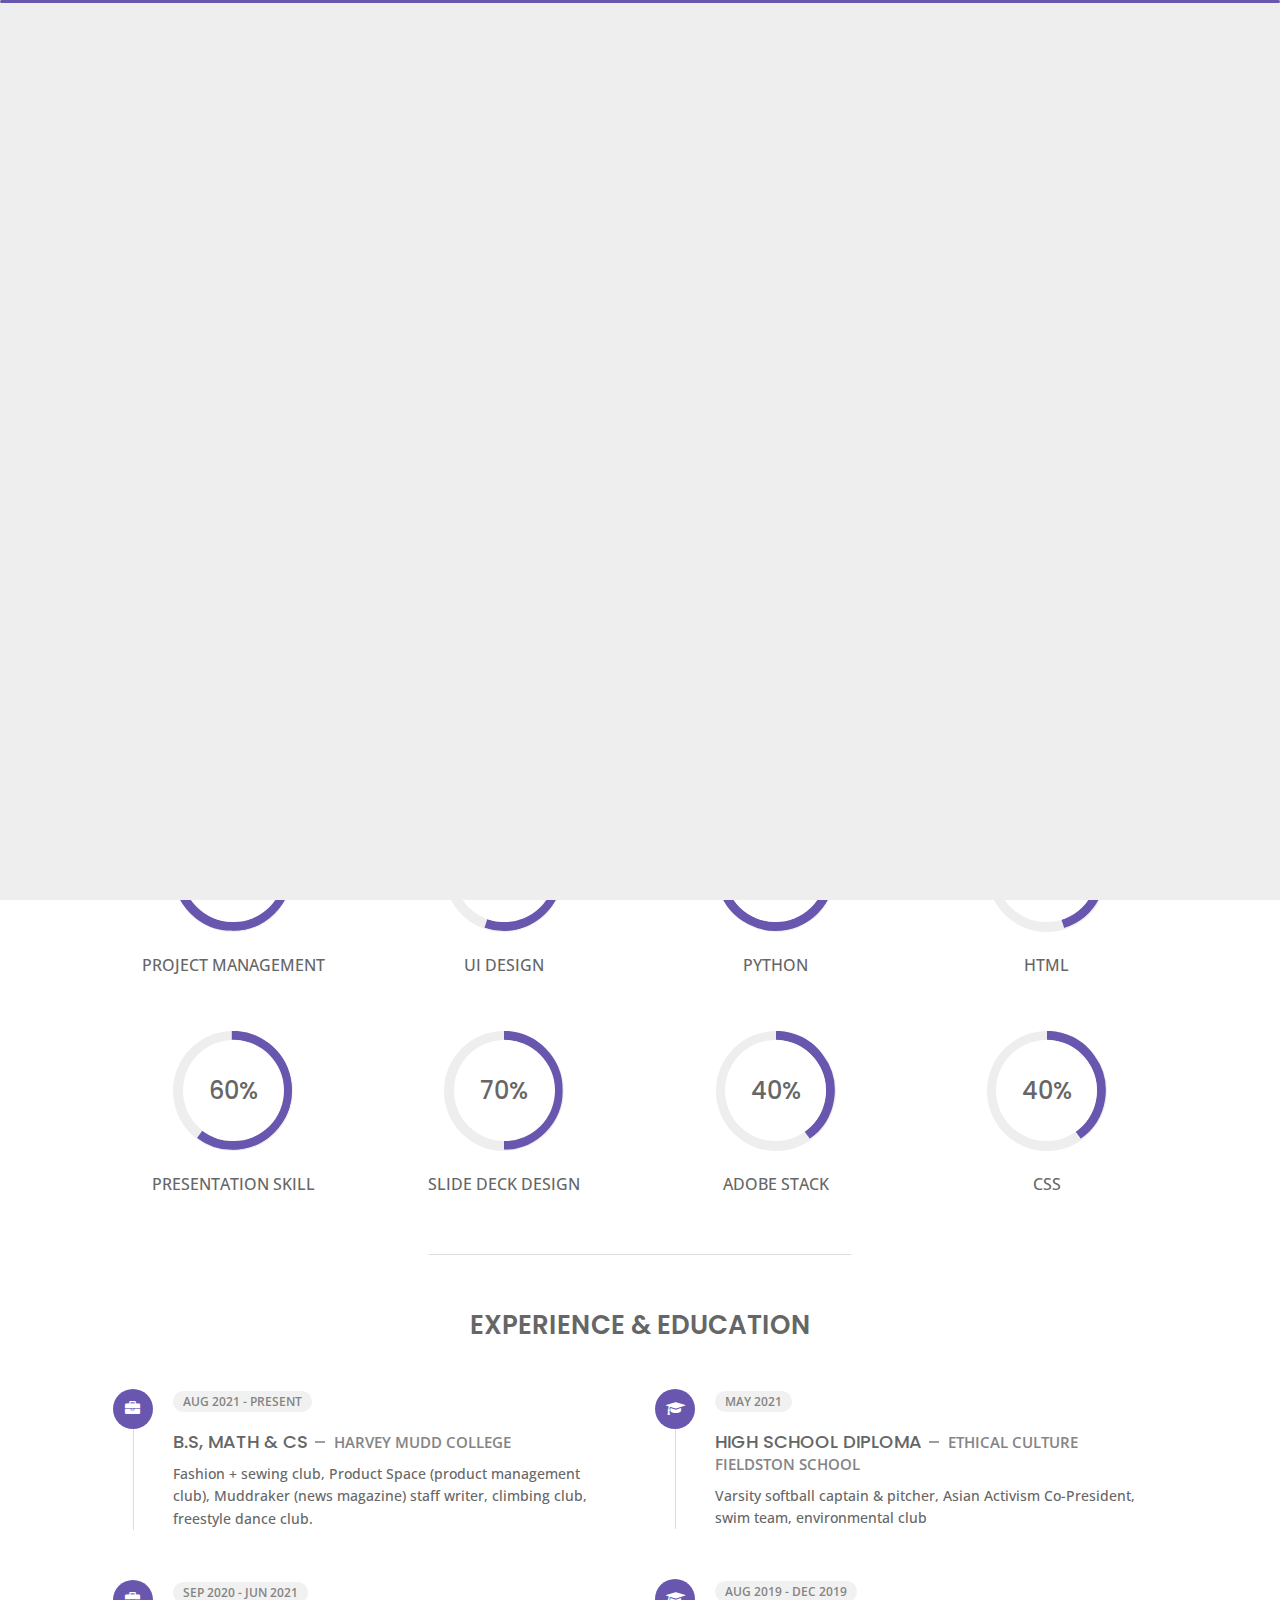
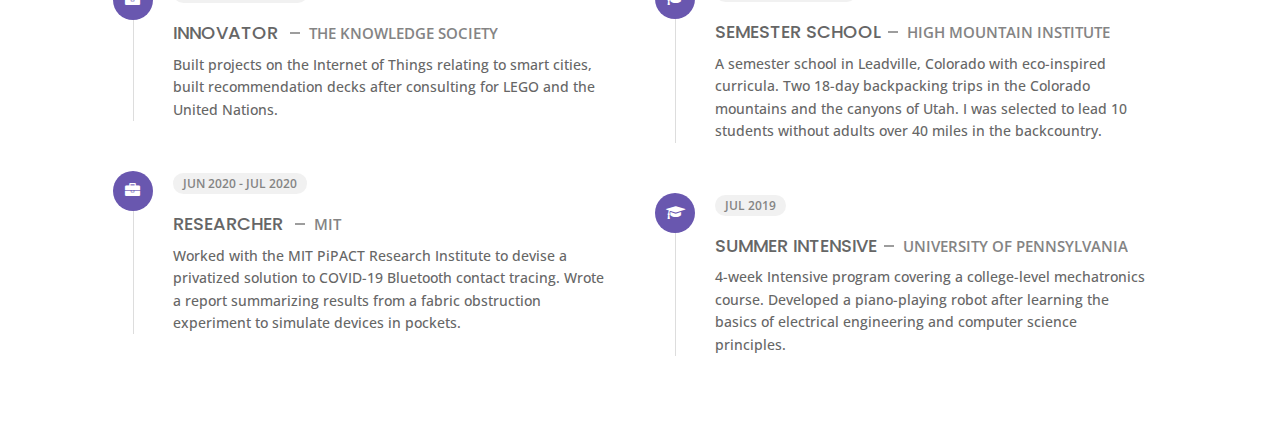
==== commit 57ffc7c6: "Update about.html" ====
--- a/about.html
+++ b/about.html
@@ -104,7 +104,7 @@
                         <ul class="about-list list-unstyled open-sans-font">
                             <li> <span class="title">first name :</span> <span class="value d-block d-sm-inline-block d-lg-block d-xl-inline-block">Saya</span> </li>
                             <li> <span class="title">last name :</span> <span class="value d-block d-sm-inline-block d-lg-block d-xl-inline-block">Kim-Suzuki</span> </li>
-                            <li> <span class="title">Age :</span> <span class="value d-block d-sm-inline-block d-lg-block d-xl-inline-block">17 Years</span> </li>
+                            <li> <span class="title">Age :</span> <span class="value d-block d-sm-inline-block d-lg-block d-xl-inline-block">18 Years</span> </li>
                             <li> <span class="title">Nationality :</span> <span class="value d-block d-sm-inline-block d-lg-block d-xl-inline-block">American</span> </li>
                             <li> <span class="title">Socials :</span> <span class="value d-block d-sm-inline-block d-lg-block d-xl-inline-block"><a href="https://www.linkedin.com/in/saya-kim-suzuki/" target="_blank">LinkedIn</a>, <a href="https://twitter.com/SayaKimSuzuki1" target="_blank">Twitter</a></span> </li>
                         </ul>
@@ -129,8 +129,8 @@
                 <div class="row">
                     <div class="col-6">
                         <div class="box-stats with-margin">
-                            <h3 class="poppins-font position-relative">17</h3>
-                            <p class="open-sans-font m-0 position-relative text-uppercase">years of <span class="d-block">learning</span></p>
+                            <h3 class="poppins-font position-relative">11</h3>
+                            <p class="open-sans-font m-0 position-relative text-uppercase">blog<span class="d-block">posts</span></p>
                         </div>
                     </div>
                     <div class="col-6">
@@ -141,13 +141,13 @@
                     </div>
                     <div class="col-6">
                         <div class="box-stats">
-                            <h3 class="poppins-font position-relative">1</h3>
+                            <h3 class="poppins-font position-relative">3</h3>
                             <p class="open-sans-font m-0 position-relative text-uppercase">IoT<span class="d-block">projects</span></p>
                         </div>
                     </div>
                     <div class="col-6">
                         <div class="box-stats">
-                            <h3 class="poppins-font position-relative">1</h3>
+                            <h3 class="poppins-font position-relative">2</h3>
                             <p class="open-sans-font m-0 position-relative text-uppercase">consulting <span class="d-block">project</span></p>
                         </div>
                     </div>
@@ -209,11 +209,11 @@
                         <div class="fill"></div>
                     </div>
                 </div>
-                <h6 class="text-uppercase open-sans-font text-center mt-2 mt-sm-4">3D Design</h6>
+                <h6 class="text-uppercase open-sans-font text-center mt-2 mt-sm-4">Presentation SKill</h6>
             </div>
             <div class="col-6 col-md-3 mb-3 mb-sm-5">
                 <div class="c100 p50">
-                    <span>50%</span>
+                    <span>70%</span>
                     <div class="slice">
                         <div class="bar"></div>
                         <div class="fill"></div>
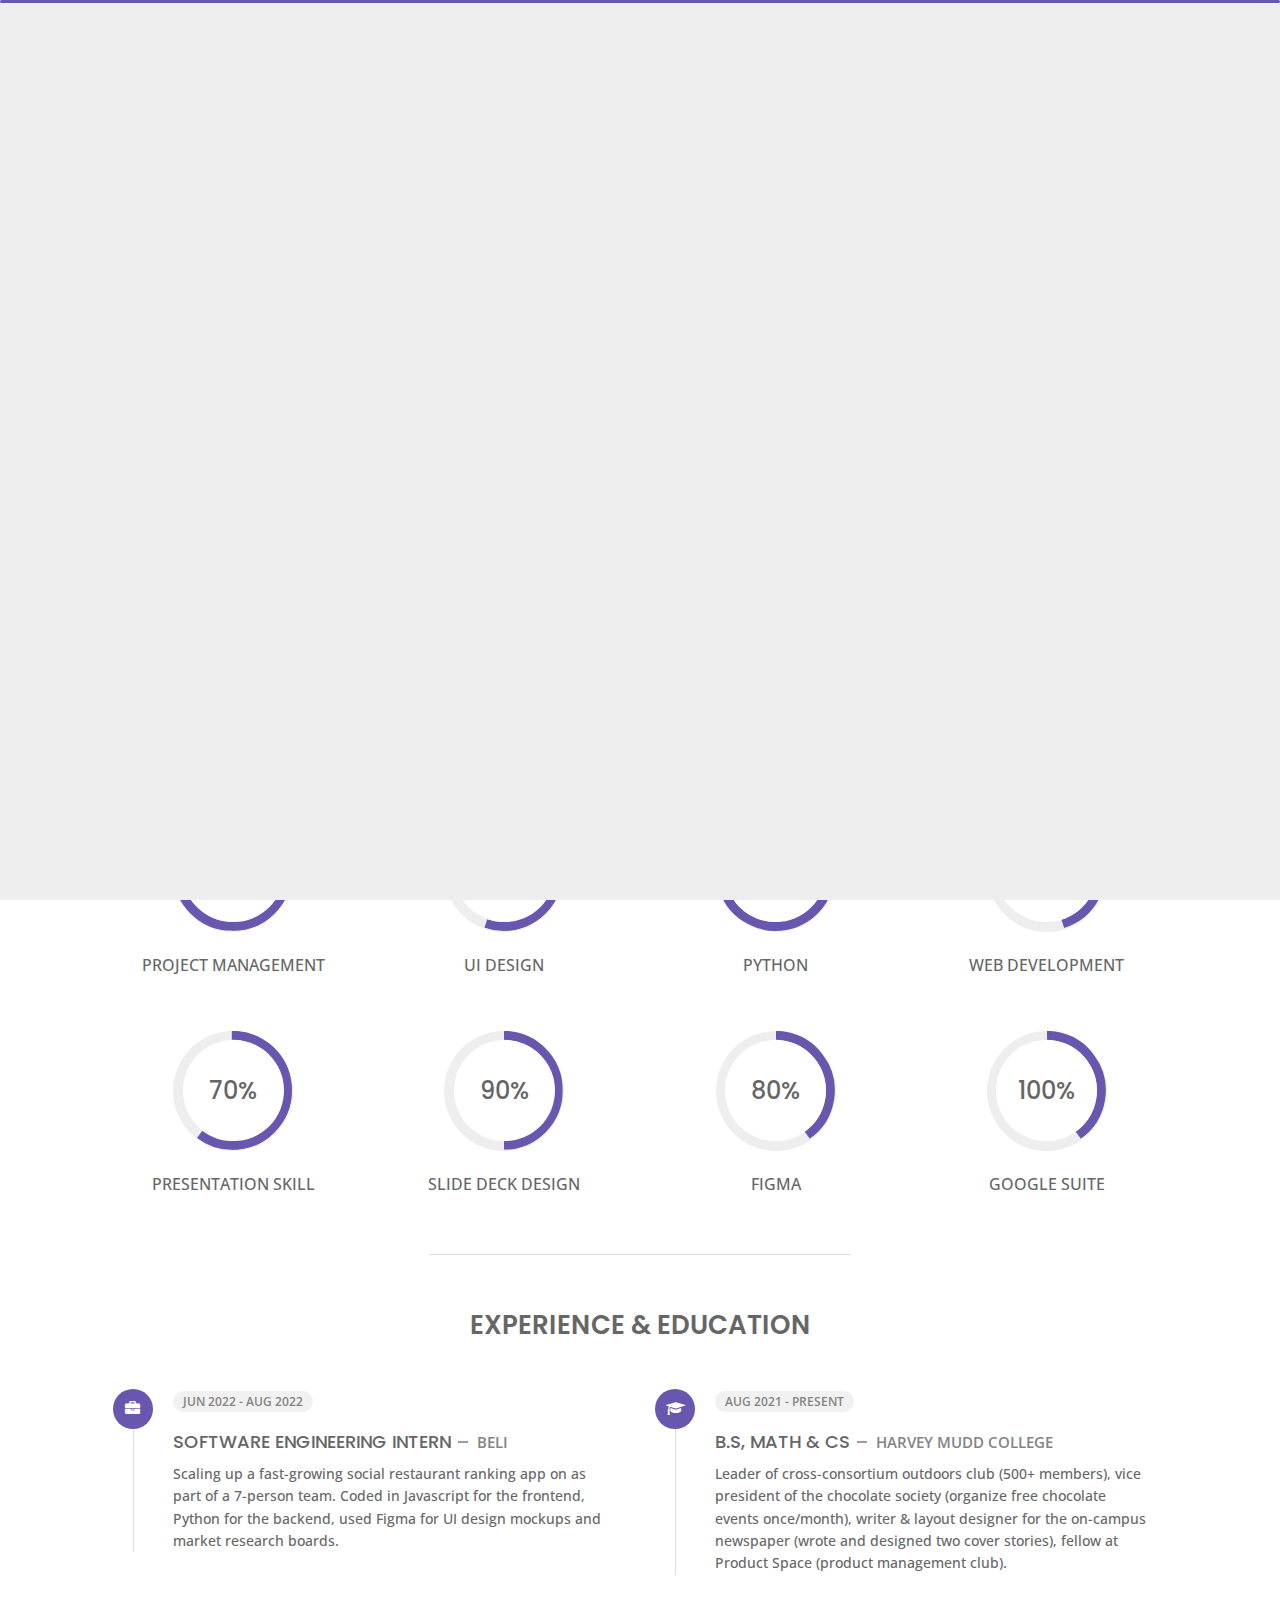
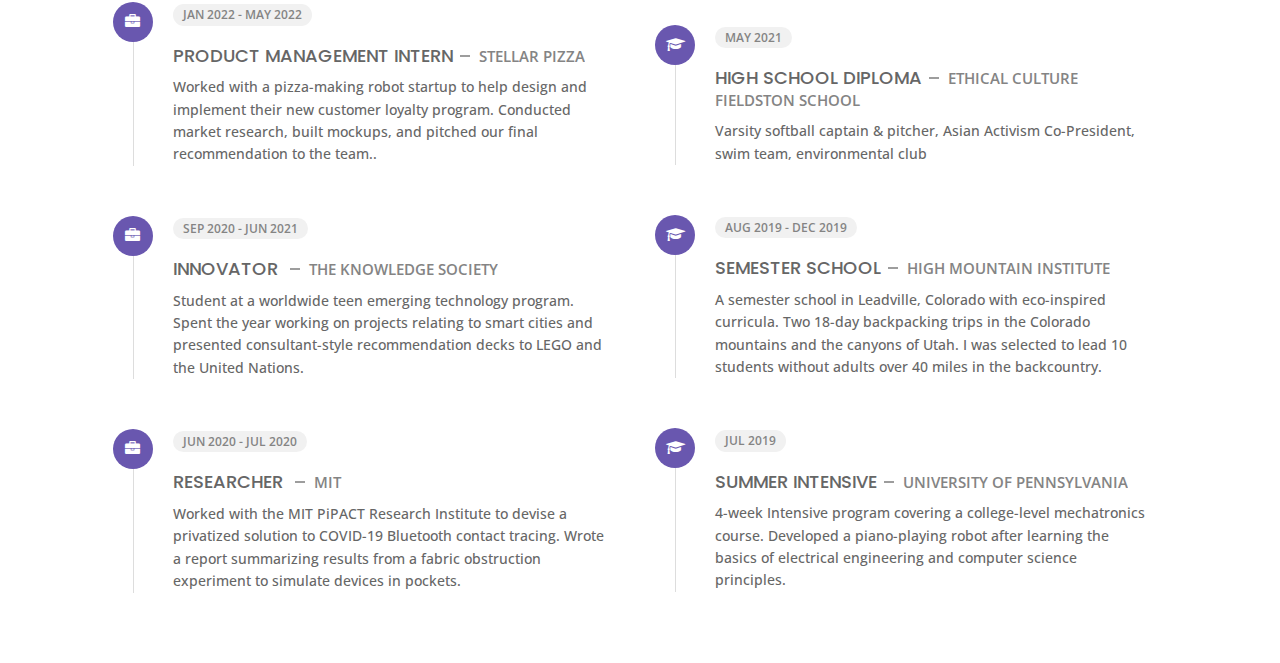
==== commit 921160f1: "updates" ====
--- a/about.html
+++ b/about.html
@@ -97,14 +97,12 @@
                     <div class="col-12">
                         <h3 class="text-uppercase custom-title mb-0 ft-wt-600">personal info</h3>
                     </div>
-                    <div class="col-12 d-block d-sm-none">
-                        <img src="./img/headshot.png" class="img-fluid main-img-mobile" alt="my picture" />
-                    </div>
+
                     <div class="col-6">
                         <ul class="about-list list-unstyled open-sans-font">
                             <li> <span class="title">first name :</span> <span class="value d-block d-sm-inline-block d-lg-block d-xl-inline-block">Saya</span> </li>
                             <li> <span class="title">last name :</span> <span class="value d-block d-sm-inline-block d-lg-block d-xl-inline-block">Kim-Suzuki</span> </li>
-                            <li> <span class="title">Age :</span> <span class="value d-block d-sm-inline-block d-lg-block d-xl-inline-block">18 Years</span> </li>
+                            <li> <span class="title">Age :</span> <span class="value d-block d-sm-inline-block d-lg-block d-xl-inline-block">19 Years</span> </li>
                             <li> <span class="title">Nationality :</span> <span class="value d-block d-sm-inline-block d-lg-block d-xl-inline-block">American</span> </li>
                             <li> <span class="title">Socials :</span> <span class="value d-block d-sm-inline-block d-lg-block d-xl-inline-block"><a href="https://www.linkedin.com/in/saya-kim-suzuki/" target="_blank">LinkedIn</a>, <a href="https://twitter.com/SayaKimSuzuki1" target="_blank">Twitter</a></span> </li>
                         </ul>
@@ -113,7 +111,7 @@
                         <ul class="about-list list-unstyled open-sans-font">
                             <li> <span class="title">Location :</span> <span class="value d-block d-sm-inline-block d-lg-block d-xl-inline-block">New York, NY</span> </li>
                             <li> <span class="title">Email :</span> <span class="value d-block d-sm-inline-block d-lg-block d-xl-inline-block">sayakimsuzuki@gmail.com</span> </li>
-                            <li> <span class="title">Newsletter :</span> <span class="value d-block d-sm-inline-block d-lg-block d-xl-inline-block"><a href="https://landing.mailerlite.com/webforms/landing/h9q8c3" target="_blank">Sign Up</a></span> </li>
+                            <li> <span class="title">Newsletter :</span> <span class="value d-block d-sm-inline-block d-lg-block d-xl-inline-block"><a href="https://sayakimsuzuki.substack.com/" target="_blank">Sign Up</a></span> </li>
                             <li> <span class="title">Full Content Portfolio :</span> <span class="value d-block d-sm-inline-block d-lg-block d-xl-inline-block"><a href="https://tks.life/profile/saya.kim-suzuki#portfolio" target="_blank">tks.life</a></span> </li>
                             <li> <span class="title">langages :</span> <span class="value d-block d-sm-inline-block d-lg-block d-xl-inline-block">English, Japanese, Korean</span> </li>
                         </ul>
@@ -129,7 +127,7 @@
                 <div class="row">
                     <div class="col-6">
                         <div class="box-stats with-margin">
-                            <h3 class="poppins-font position-relative">11</h3>
+                            <h3 class="poppins-font position-relative">12</h3>
                             <p class="open-sans-font m-0 position-relative text-uppercase">blog<span class="d-block">posts</span></p>
                         </div>
                     </div>
@@ -147,8 +145,8 @@
                     </div>
                     <div class="col-6">
                         <div class="box-stats">
-                            <h3 class="poppins-font position-relative">2</h3>
-                            <p class="open-sans-font m-0 position-relative text-uppercase">consulting <span class="d-block">project</span></p>
+                            <h3 class="poppins-font position-relative">3</h3>
+                            <p class="open-sans-font m-0 position-relative text-uppercase">consulting <span class="d-block">projects</span></p>
                         </div>
                     </div>
                 </div>
@@ -163,7 +161,7 @@
             </div>
             <div class="col-6 col-md-3 mb-3 mb-sm-5">
                 <div class="c100 p75">
-                    <span>75%</span>
+                    <span>80%</span>
                     <div class="slice">
                         <div class="bar"></div>
                         <div class="fill"></div>
@@ -173,7 +171,7 @@
             </div>
             <div class="col-6 col-md-3 mb-3 mb-sm-5">
                 <div class="c100 p55">
-                    <span>55%</span>
+                    <span>70%</span>
                     <div class="slice">
                         <div class="bar"></div>
                         <div class="fill"></div>
@@ -183,37 +181,37 @@
             </div>
             <div class="col-6 col-md-3 mb-3 mb-sm-5">
                 <div class="c100 p70">
+                    <span>80%</span>
+                    <div class="slice">
+                        <div class="bar"></div>
+                        <div class="fill"></div>
+                    </div>
+                </div>
+                <h6 class="text-uppercase open-sans-font text-center mt-2 mt-sm-4">python</h6>
+            </div>
+            <div class="col-6 col-md-3 mb-3 mb-sm-5">
+                <div class="c100 p45">
+                    <span>80%</span>
+                    <div class="slice">
+                        <div class="bar"></div>
+                        <div class="fill"></div>
+                    </div>
+                </div>
+                <h6 class="text-uppercase open-sans-font text-center mt-2 mt-sm-4">Web Development</h6>
+            </div>
+            <div class="col-6 col-md-3 mb-3 mb-sm-5">
+                <div class="c100 p60">
                     <span>70%</span>
                     <div class="slice">
                         <div class="bar"></div>
                         <div class="fill"></div>
                     </div>
                 </div>
-                <h6 class="text-uppercase open-sans-font text-center mt-2 mt-sm-4">python</h6>
-            </div>
-            <div class="col-6 col-md-3 mb-3 mb-sm-5">
-                <div class="c100 p45">
-                    <span>45%</span>
-                    <div class="slice">
-                        <div class="bar"></div>
-                        <div class="fill"></div>
-                    </div>
-                </div>
-                <h6 class="text-uppercase open-sans-font text-center mt-2 mt-sm-4">HTML</h6>
-            </div>
-            <div class="col-6 col-md-3 mb-3 mb-sm-5">
-                <div class="c100 p60">
-                    <span>60%</span>
-                    <div class="slice">
-                        <div class="bar"></div>
-                        <div class="fill"></div>
-                    </div>
-                </div>
                 <h6 class="text-uppercase open-sans-font text-center mt-2 mt-sm-4">Presentation SKill</h6>
             </div>
             <div class="col-6 col-md-3 mb-3 mb-sm-5">
                 <div class="c100 p50">
-                    <span>70%</span>
+                    <span>90%</span>
                     <div class="slice">
                         <div class="bar"></div>
                         <div class="fill"></div>
@@ -223,23 +221,23 @@
             </div>
             <div class="col-6 col-md-3 mb-3 mb-sm-5">
                 <div class="c100 p40">
-                    <span>40%</span>
-                    <div class="slice">
-                        <div class="bar"></div>
-                        <div class="fill"></div>
-                    </div>
-                </div>
-                <h6 class="text-uppercase open-sans-font text-center mt-2 mt-sm-4">Adobe Stack</h6>
+                    <span>80%</span>
+                    <div class="slice">
+                        <div class="bar"></div>
+                        <div class="fill"></div>
+                    </div>
+                </div>
+                <h6 class="text-uppercase open-sans-font text-center mt-2 mt-sm-4">Figma</h6>
             </div>
             <div class="col-6 col-md-3 mb-3 mb-sm-5">
                 <div class="c100 p40">
-                    <span>40%</span>
-                    <div class="slice">
-                        <div class="bar"></div>
-                        <div class="fill"></div>
-                    </div>
-                </div>
-                <h6 class="text-uppercase open-sans-font text-center mt-2 mt-sm-4">CSS</h6>
+                    <span>100%</span>
+                    <div class="slice">
+                        <div class="bar"></div>
+                        <div class="fill"></div>
+                    </div>
+                </div>
+                <h6 class="text-uppercase open-sans-font text-center mt-2 mt-sm-4">Google Suite</h6>
             </div>
         </div>
         <!-- Skills Ends -->
@@ -256,10 +254,17 @@
                             <div class="icon">
                                 <i class="fa fa-briefcase"></i>
                             </div>
-                            <span class="time open-sans-font text-uppercase">AUG 2021 - PRESENT</span>
-                            <h5 class="poppins-font text-uppercase">B.S, Math & CS<span class="place open-sans-font">Harvey Mudd College</span></h5>
-                            <p class="open-sans-font">Fashion + sewing club, Product Space (product management club),  Muddraker (news magazine) staff writer, climbing club, freestyle dance club.
-</p>
+                            <span class="time open-sans-font text-uppercase">JUN 2022 - AUG 2022</span>
+                            <h5 class="poppins-font text-uppercase">Software Engineering Intern<span class="place open-sans-font">Beli</span></h5>
+                            <p class="open-sans-font">Scaling up a fast-growing social restaurant ranking app on as part of a 7-person team. Coded in Javascript for the frontend, Python for the backend, used Figma for UI design mockups and market research boards.</p>
+                        </li>
+                        <li>
+                            <div class="icon">
+                                <i class="fa fa-briefcase"></i>
+                            </div>
+                            <span class="time open-sans-font text-uppercase">JAN 2022 - MAY 2022</span>
+                            <h5 class="poppins-font text-uppercase">Product Management Intern<span class="place open-sans-font">Stellar Pizza</span></h5>
+                            <p class="open-sans-font">Worked with a pizza-making robot startup to help design and implement their new customer loyalty program. Conducted market research, built mockups, and pitched our final recommendation to the team..</p>
                         </li>
                         <li>
                             <div class="icon">
@@ -267,8 +272,7 @@
                             </div>
                             <span class="time open-sans-font text-uppercase">SEP 2020 - JUN 2021</span>
                             <h5 class="poppins-font text-uppercase">Innovator <span class="place open-sans-font">The Knowledge Society</span></h5>
-                            <p class="open-sans-font">Built projects on the Internet of Things relating to smart cities, built recommendation decks after consulting for LEGO and the United Nations.
-</p>
+                            <p class="open-sans-font">Student at a worldwide teen emerging technology program. Spent the year working on projects relating to smart cities and presented consultant-style recommendation decks to LEGO and the United Nations.</p>
                         </li>
                 
                         <li>
@@ -286,6 +290,14 @@
             <div class="col-lg-6 m-15px-tb">
                 <div class="resume-box">
                     <ul>
+                        <li>
+                            <div class="icon">
+                                <i class="fa fa-graduation-cap"></i>
+                            </div>
+                            <span class="time open-sans-font text-uppercase">AUG 2021 - PRESENT</span>
+                            <h5 class="poppins-font text-uppercase">B.S, Math & CS<span class="place open-sans-font">Harvey Mudd College</span></h5>
+                            <p class="open-sans-font">Leader of cross-consortium outdoors club (500+ members), vice president of the chocolate society (organize free chocolate events once/month), writer & layout designer for the on-campus newspaper (wrote and designed two cover stories), fellow at Product Space (product management club).</p>
+                        </li>
                         <li>
                             <div class="icon">
                                 <i class="fa fa-graduation-cap"></i>
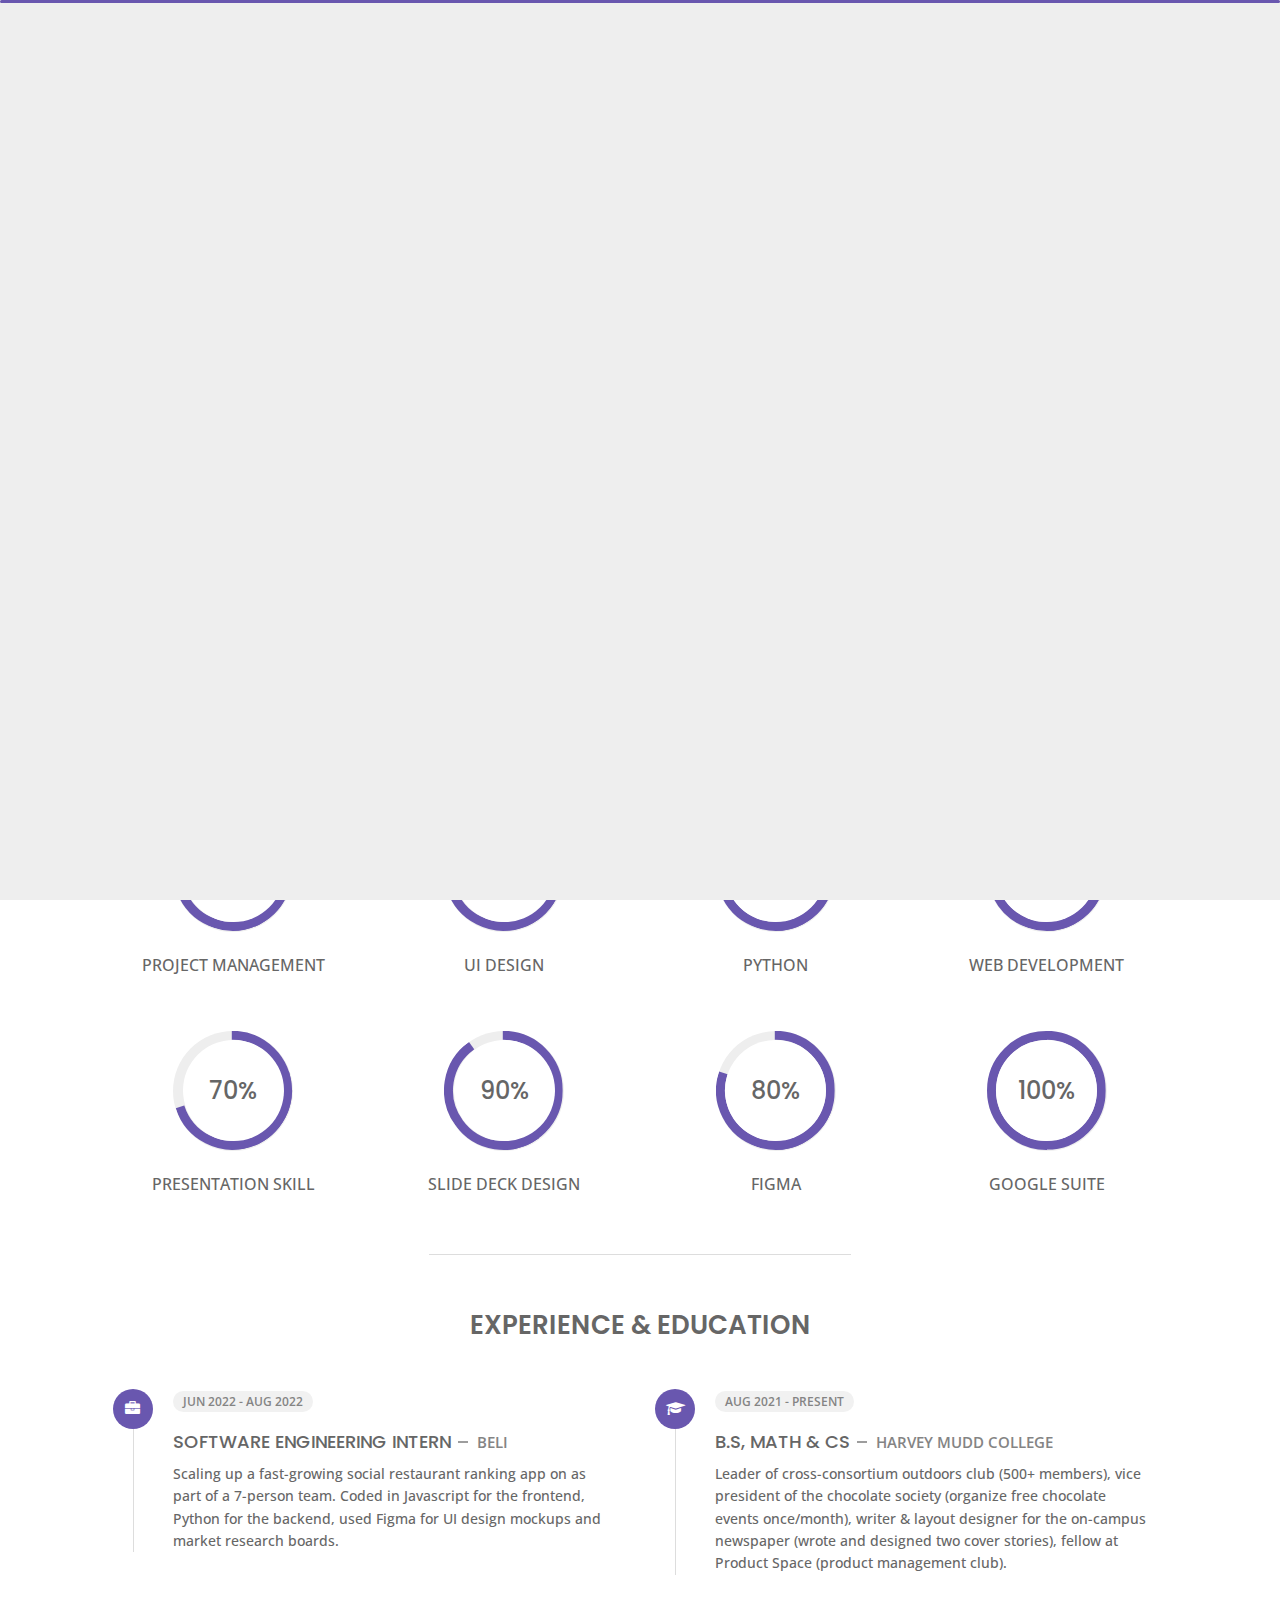
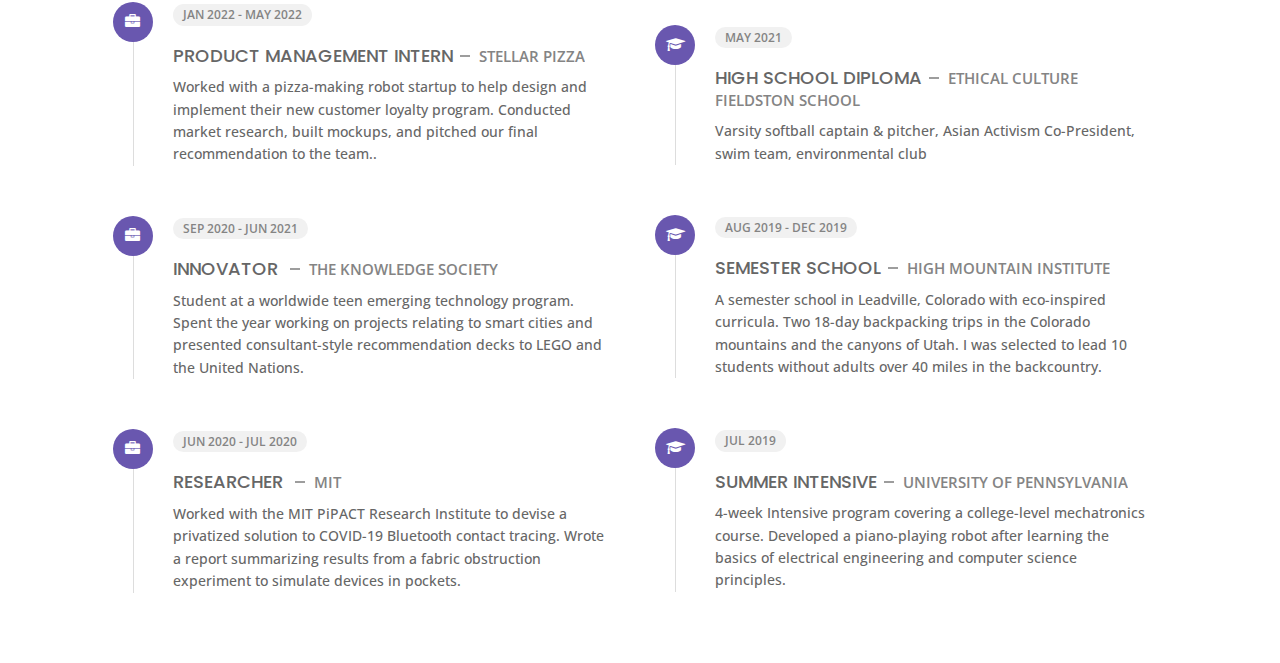
==== commit 4deb5649: "bug fixes" ====
--- a/about.html
+++ b/about.html
@@ -160,7 +160,7 @@
                 <h3 class="text-uppercase pb-4 pb-sm-5 mb-3 mb-sm-0 text-left text-sm-center custom-title ft-wt-600">My Skills</h3>
             </div>
             <div class="col-6 col-md-3 mb-3 mb-sm-5">
-                <div class="c100 p75">
+                <div class="c100 p80">
                     <span>80%</span>
                     <div class="slice">
                         <div class="bar"></div>
@@ -170,7 +170,7 @@
                 <h6 class="text-uppercase open-sans-font text-center mt-2 mt-sm-4">Project Management</h6>
             </div>
             <div class="col-6 col-md-3 mb-3 mb-sm-5">
-                <div class="c100 p55">
+                <div class="c100 p70">
                     <span>70%</span>
                     <div class="slice">
                         <div class="bar"></div>
@@ -180,57 +180,57 @@
                 <h6 class="text-uppercase open-sans-font text-center mt-2 mt-sm-4">UI Design</h6>
             </div>
             <div class="col-6 col-md-3 mb-3 mb-sm-5">
+                <div class="c100 p80">
+                    <span>80%</span>
+                    <div class="slice">
+                        <div class="bar"></div>
+                        <div class="fill"></div>
+                    </div>
+                </div>
+                <h6 class="text-uppercase open-sans-font text-center mt-2 mt-sm-4">python</h6>
+            </div>
+            <div class="col-6 col-md-3 mb-3 mb-sm-5">
+                <div class="c100 p80">
+                    <span>80%</span>
+                    <div class="slice">
+                        <div class="bar"></div>
+                        <div class="fill"></div>
+                    </div>
+                </div>
+                <h6 class="text-uppercase open-sans-font text-center mt-2 mt-sm-4">Web Development</h6>
+            </div>
+            <div class="col-6 col-md-3 mb-3 mb-sm-5">
                 <div class="c100 p70">
+                    <span>70%</span>
+                    <div class="slice">
+                        <div class="bar"></div>
+                        <div class="fill"></div>
+                    </div>
+                </div>
+                <h6 class="text-uppercase open-sans-font text-center mt-2 mt-sm-4">Presentation SKill</h6>
+            </div>
+            <div class="col-6 col-md-3 mb-3 mb-sm-5">
+                <div class="c100 p90">
+                    <span>90%</span>
+                    <div class="slice">
+                        <div class="bar"></div>
+                        <div class="fill"></div>
+                    </div>
+                </div>
+                <h6 class="text-uppercase open-sans-font text-center mt-2 mt-sm-4">Slide Deck Design</h6>
+            </div>
+            <div class="col-6 col-md-3 mb-3 mb-sm-5">
+                <div class="c100 p80">
                     <span>80%</span>
                     <div class="slice">
                         <div class="bar"></div>
                         <div class="fill"></div>
                     </div>
                 </div>
-                <h6 class="text-uppercase open-sans-font text-center mt-2 mt-sm-4">python</h6>
-            </div>
-            <div class="col-6 col-md-3 mb-3 mb-sm-5">
-                <div class="c100 p45">
-                    <span>80%</span>
-                    <div class="slice">
-                        <div class="bar"></div>
-                        <div class="fill"></div>
-                    </div>
-                </div>
-                <h6 class="text-uppercase open-sans-font text-center mt-2 mt-sm-4">Web Development</h6>
-            </div>
-            <div class="col-6 col-md-3 mb-3 mb-sm-5">
-                <div class="c100 p60">
-                    <span>70%</span>
-                    <div class="slice">
-                        <div class="bar"></div>
-                        <div class="fill"></div>
-                    </div>
-                </div>
-                <h6 class="text-uppercase open-sans-font text-center mt-2 mt-sm-4">Presentation SKill</h6>
-            </div>
-            <div class="col-6 col-md-3 mb-3 mb-sm-5">
-                <div class="c100 p50">
-                    <span>90%</span>
-                    <div class="slice">
-                        <div class="bar"></div>
-                        <div class="fill"></div>
-                    </div>
-                </div>
-                <h6 class="text-uppercase open-sans-font text-center mt-2 mt-sm-4">Slide Deck Design</h6>
-            </div>
-            <div class="col-6 col-md-3 mb-3 mb-sm-5">
-                <div class="c100 p40">
-                    <span>80%</span>
-                    <div class="slice">
-                        <div class="bar"></div>
-                        <div class="fill"></div>
-                    </div>
-                </div>
                 <h6 class="text-uppercase open-sans-font text-center mt-2 mt-sm-4">Figma</h6>
             </div>
             <div class="col-6 col-md-3 mb-3 mb-sm-5">
-                <div class="c100 p40">
+                <div class="c100 p100">
                     <span>100%</span>
                     <div class="slice">
                         <div class="bar"></div>
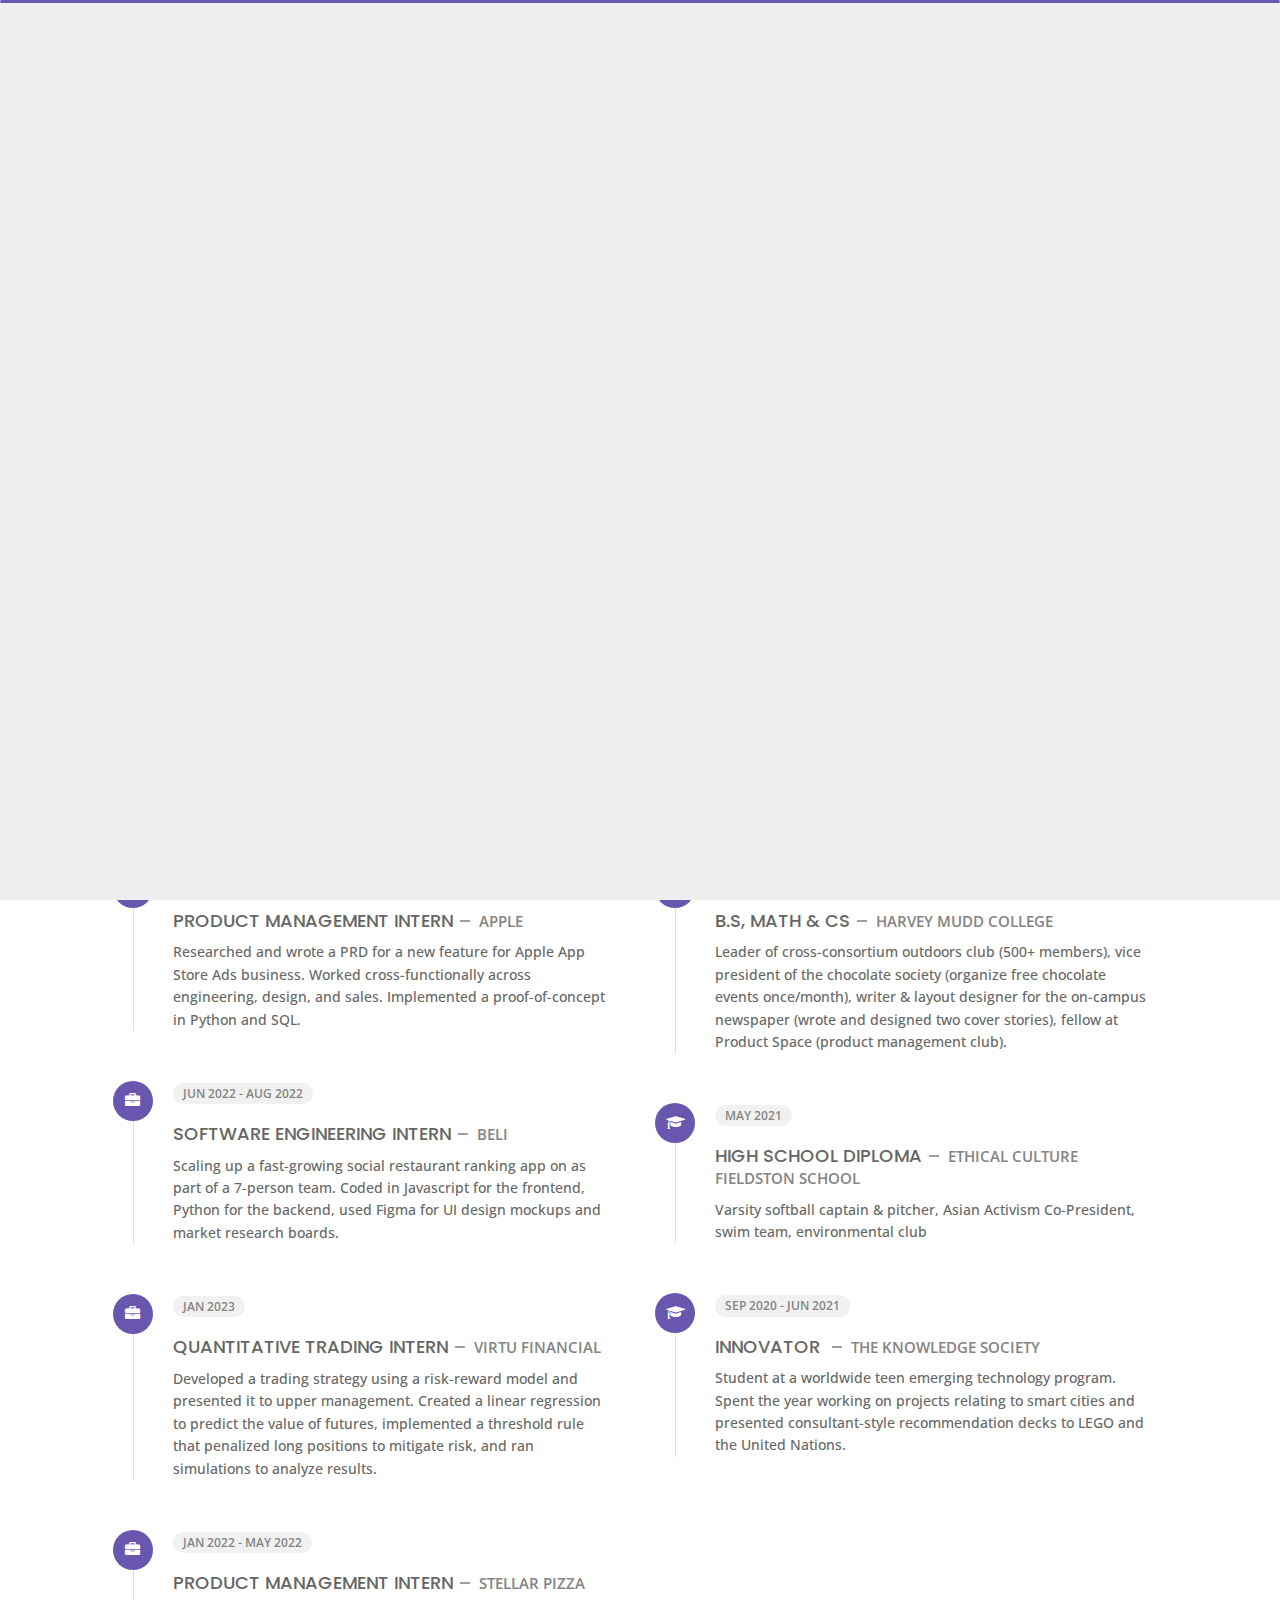
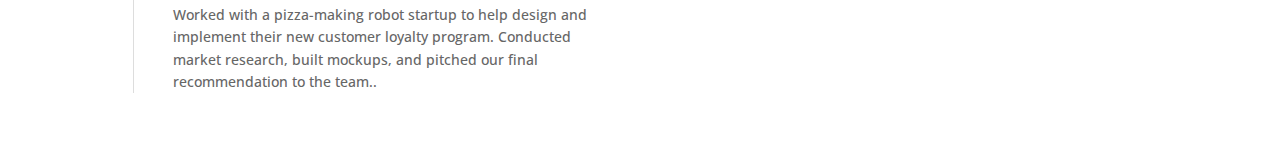
==== commit 0ff2d95b: "Update about.html" ====
--- a/about.html
+++ b/about.html
@@ -102,14 +102,14 @@
                         <ul class="about-list list-unstyled open-sans-font">
                             <li> <span class="title">first name :</span> <span class="value d-block d-sm-inline-block d-lg-block d-xl-inline-block">Saya</span> </li>
                             <li> <span class="title">last name :</span> <span class="value d-block d-sm-inline-block d-lg-block d-xl-inline-block">Kim-Suzuki</span> </li>
-                            <li> <span class="title">Age :</span> <span class="value d-block d-sm-inline-block d-lg-block d-xl-inline-block">19 Years</span> </li>
+                            <li> <span class="title">Age :</span> <span class="value d-block d-sm-inline-block d-lg-block d-xl-inline-block">20 Years</span> </li>
                             <li> <span class="title">Nationality :</span> <span class="value d-block d-sm-inline-block d-lg-block d-xl-inline-block">American</span> </li>
                             <li> <span class="title">Socials :</span> <span class="value d-block d-sm-inline-block d-lg-block d-xl-inline-block"><a href="https://www.linkedin.com/in/saya-kim-suzuki/" target="_blank">LinkedIn</a>, <a href="https://twitter.com/SayaKimSuzuki1" target="_blank">Twitter</a></span> </li>
                         </ul>
                     </div>
                     <div class="col-6">
                         <ul class="about-list list-unstyled open-sans-font">
-                            <li> <span class="title">Location :</span> <span class="value d-block d-sm-inline-block d-lg-block d-xl-inline-block">New York, NY</span> </li>
+                            <li> <span class="title">Location :</span> <span class="value d-block d-sm-inline-block d-lg-block d-xl-inline-block">Claremont, CA</span> </li>
                             <li> <span class="title">Email :</span> <span class="value d-block d-sm-inline-block d-lg-block d-xl-inline-block">sayakimsuzuki@gmail.com</span> </li>
                             <li> <span class="title">Newsletter :</span> <span class="value d-block d-sm-inline-block d-lg-block d-xl-inline-block"><a href="https://sayakimsuzuki.substack.com/" target="_blank">Sign Up</a></span> </li>
                             <li> <span class="title">Full Content Portfolio :</span> <span class="value d-block d-sm-inline-block d-lg-block d-xl-inline-block"><a href="https://tks.life/profile/saya.kim-suzuki#portfolio" target="_blank">tks.life</a></span> </li>
@@ -117,7 +117,7 @@
                         </ul>
                     </div>
                     <div class="col-12 mt-3">
-                        <a href="./img/Resume-Saya-Kim-Suzuki.pdf" download class="btn btn-download">Download CV</a>
+                        <a href="./img/Resume-Product.pdf" download class="btn btn-download">Download CV</a>
                     </div>
                 </div>
             </div>
@@ -139,8 +139,8 @@
                     </div>
                     <div class="col-6">
                         <div class="box-stats">
-                            <h3 class="poppins-font position-relative">3</h3>
-                            <p class="open-sans-font m-0 position-relative text-uppercase">IoT<span class="d-block">projects</span></p>
+                            <h3 class="poppins-font position-relative">4</h3>
+                            <p class="open-sans-font m-0 position-relative text-uppercase">internships<span class="d-block"></span></p>
                         </div>
                     </div>
                     <div class="col-6">
@@ -155,7 +155,7 @@
         </div>
         <hr class="separator">
         <!-- Skills Starts -->
-        <div class="row">
+<!--         <div class="row">
             <div class="col-12">
                 <h3 class="text-uppercase pb-4 pb-sm-5 mb-3 mb-sm-0 text-left text-sm-center custom-title ft-wt-600">My Skills</h3>
             </div>
@@ -239,7 +239,7 @@
                 </div>
                 <h6 class="text-uppercase open-sans-font text-center mt-2 mt-sm-4">Google Suite</h6>
             </div>
-        </div>
+        </div> -->
         <!-- Skills Ends -->
         <hr class="separator mt-1">
         <!-- Experience & Education Starts -->
@@ -254,6 +254,14 @@
                             <div class="icon">
                                 <i class="fa fa-briefcase"></i>
                             </div>
+                            <span class="time open-sans-font text-uppercase">MAY 2023 - AUG 2023</span>
+                            <h5 class="poppins-font text-uppercase">Product Management Intern<span class="place open-sans-font">Apple</span></h5>
+                            <p class="open-sans-font">Researched and wrote a PRD for a new feature for Apple App Store Ads business. Worked cross-functionally across engineering, design, and sales. Implemented a proof-of-concept in Python and SQL.</p>
+                        </li>
+                        <li>
+                            <div class="icon">
+                                <i class="fa fa-briefcase"></i>
+                            </div>
                             <span class="time open-sans-font text-uppercase">JUN 2022 - AUG 2022</span>
                             <h5 class="poppins-font text-uppercase">Software Engineering Intern<span class="place open-sans-font">Beli</span></h5>
                             <p class="open-sans-font">Scaling up a fast-growing social restaurant ranking app on as part of a 7-person team. Coded in Javascript for the frontend, Python for the backend, used Figma for UI design mockups and market research boards.</p>
@@ -262,66 +270,47 @@
                             <div class="icon">
                                 <i class="fa fa-briefcase"></i>
                             </div>
+                            <span class="time open-sans-font text-uppercase">JAN 2023</span>
+                            <h5 class="poppins-font text-uppercase">Quantitative Trading Intern<span class="place open-sans-font">Virtu Financial</span></h5>
+                            <p class="open-sans-font">Developed a trading strategy using a risk-reward model and presented it to upper management. Created a linear regression to predict the value of futures, implemented a threshold rule that penalized long positions to mitigate risk, and ran simulations to analyze results.</p>
+                        </li>
+                        <li>
+                            <div class="icon">
+                                <i class="fa fa-briefcase"></i>
+                            </div>
                             <span class="time open-sans-font text-uppercase">JAN 2022 - MAY 2022</span>
                             <h5 class="poppins-font text-uppercase">Product Management Intern<span class="place open-sans-font">Stellar Pizza</span></h5>
                             <p class="open-sans-font">Worked with a pizza-making robot startup to help design and implement their new customer loyalty program. Conducted market research, built mockups, and pitched our final recommendation to the team..</p>
                         </li>
-                        <li>
-                            <div class="icon">
-                                <i class="fa fa-briefcase"></i>
+                    </ul>
+                </div>
+            </div>
+            <div class="col-lg-6 m-15px-tb">
+                <div class="resume-box">
+                    <ul>
+                        <li>
+                            <div class="icon">
+                                <i class="fa fa-graduation-cap"></i>
+                            </div>
+                            <span class="time open-sans-font text-uppercase">AUG 2021 - PRESENT</span>
+                            <h5 class="poppins-font text-uppercase">B.S, Math & CS<span class="place open-sans-font">Harvey Mudd College</span></h5>
+                            <p class="open-sans-font">Leader of cross-consortium outdoors club (500+ members), vice president of the chocolate society (organize free chocolate events once/month), writer & layout designer for the on-campus newspaper (wrote and designed two cover stories), fellow at Product Space (product management club).</p>
+                        </li>
+                        <li>
+                            <div class="icon">
+                                <i class="fa fa-graduation-cap"></i>
+                            </div>
+                            <span class="time open-sans-font text-uppercase">MAY 2021</span>
+                            <h5 class="poppins-font text-uppercase">High School Diploma<span class="place open-sans-font">Ethical Culture Fieldston School</span></h5>
+                            <p class="open-sans-font">Varsity softball captain & pitcher, Asian Activism Co-President, swim team, environmental club</p>
+                        </li>
+                        <li>
+                            <div class="icon">
+                                <i class="fa fa-graduation-cap"></i>
                             </div>
                             <span class="time open-sans-font text-uppercase">SEP 2020 - JUN 2021</span>
                             <h5 class="poppins-font text-uppercase">Innovator <span class="place open-sans-font">The Knowledge Society</span></h5>
                             <p class="open-sans-font">Student at a worldwide teen emerging technology program. Spent the year working on projects relating to smart cities and presented consultant-style recommendation decks to LEGO and the United Nations.</p>
-                        </li>
-                
-                        <li>
-                            <div class="icon">
-                                <i class="fa fa-briefcase"></i>
-                            </div>
-                            <span class="time open-sans-font text-uppercase">JUN 2020 - JUL 2020</span>
-                            <h5 class="poppins-font text-uppercase">Researcher <span class="place open-sans-font">MIT </span></h5>
-                            <p class="open-sans-font">Worked with the MIT PiPACT Research Institute to devise a privatized solution to COVID-19 Bluetooth contact tracing.
-                            Wrote a report summarizing results from a fabric obstruction experiment to simulate devices in pockets.</p>
-                        </li>
-                    </ul>
-                </div>
-            </div>
-            <div class="col-lg-6 m-15px-tb">
-                <div class="resume-box">
-                    <ul>
-                        <li>
-                            <div class="icon">
-                                <i class="fa fa-graduation-cap"></i>
-                            </div>
-                            <span class="time open-sans-font text-uppercase">AUG 2021 - PRESENT</span>
-                            <h5 class="poppins-font text-uppercase">B.S, Math & CS<span class="place open-sans-font">Harvey Mudd College</span></h5>
-                            <p class="open-sans-font">Leader of cross-consortium outdoors club (500+ members), vice president of the chocolate society (organize free chocolate events once/month), writer & layout designer for the on-campus newspaper (wrote and designed two cover stories), fellow at Product Space (product management club).</p>
-                        </li>
-                        <li>
-                            <div class="icon">
-                                <i class="fa fa-graduation-cap"></i>
-                            </div>
-                            <span class="time open-sans-font text-uppercase">MAY 2021</span>
-                            <h5 class="poppins-font text-uppercase">High School Diploma<span class="place open-sans-font">Ethical Culture Fieldston School</span></h5>
-                            <p class="open-sans-font">Varsity softball captain & pitcher, Asian Activism Co-President, swim team, environmental club</p>
-                        </li>
-                        <li>
-                            <div class="icon">
-                                <i class="fa fa-graduation-cap"></i>
-                            </div>
-                            <span class="time open-sans-font text-uppercase">AUG 2019 - DEC 2019</span>
-                            <h5 class="poppins-font text-uppercase">Semester School<span class="place open-sans-font">High Mountain Institute</span></h5>
-                            <p class="open-sans-font">A semester school in Leadville, Colorado with eco-inspired curricula. Two 18-day backpacking trips in the Colorado mountains and the canyons of Utah. I was selected to lead 10 students without adults over 40 miles in the backcountry.</p>
-                        </li>
-                        <li>
-                            <div class="icon">
-                                <i class="fa fa-graduation-cap"></i>
-                            </div>
-                            <span class="time open-sans-font text-uppercase">JUL 2019</span>
-                            <h5 class="poppins-font text-uppercase">Summer Intensive<span class="place open-sans-font">UNIVERSITY OF PENNSYLVANIA</span></h5>
-                            <p class="open-sans-font">4-week Intensive program covering a college-level mechatronics course. Developed a piano-playing robot after learning the basics of electrical engineering and computer science principles.
-                            </p>
                         </li>
                     </ul>
                 </div>
--- a/css/style.css
+++ b/css/style.css
@@ -495,7 +495,7 @@
 }
 
 .home .bg {
-  background-image: url(../../img/headshot2.jpg);
+  background-image: url(../../img/headshot.jpg);
   background-size: cover;
   background-repeat: no-repeat;
   background-position: top;
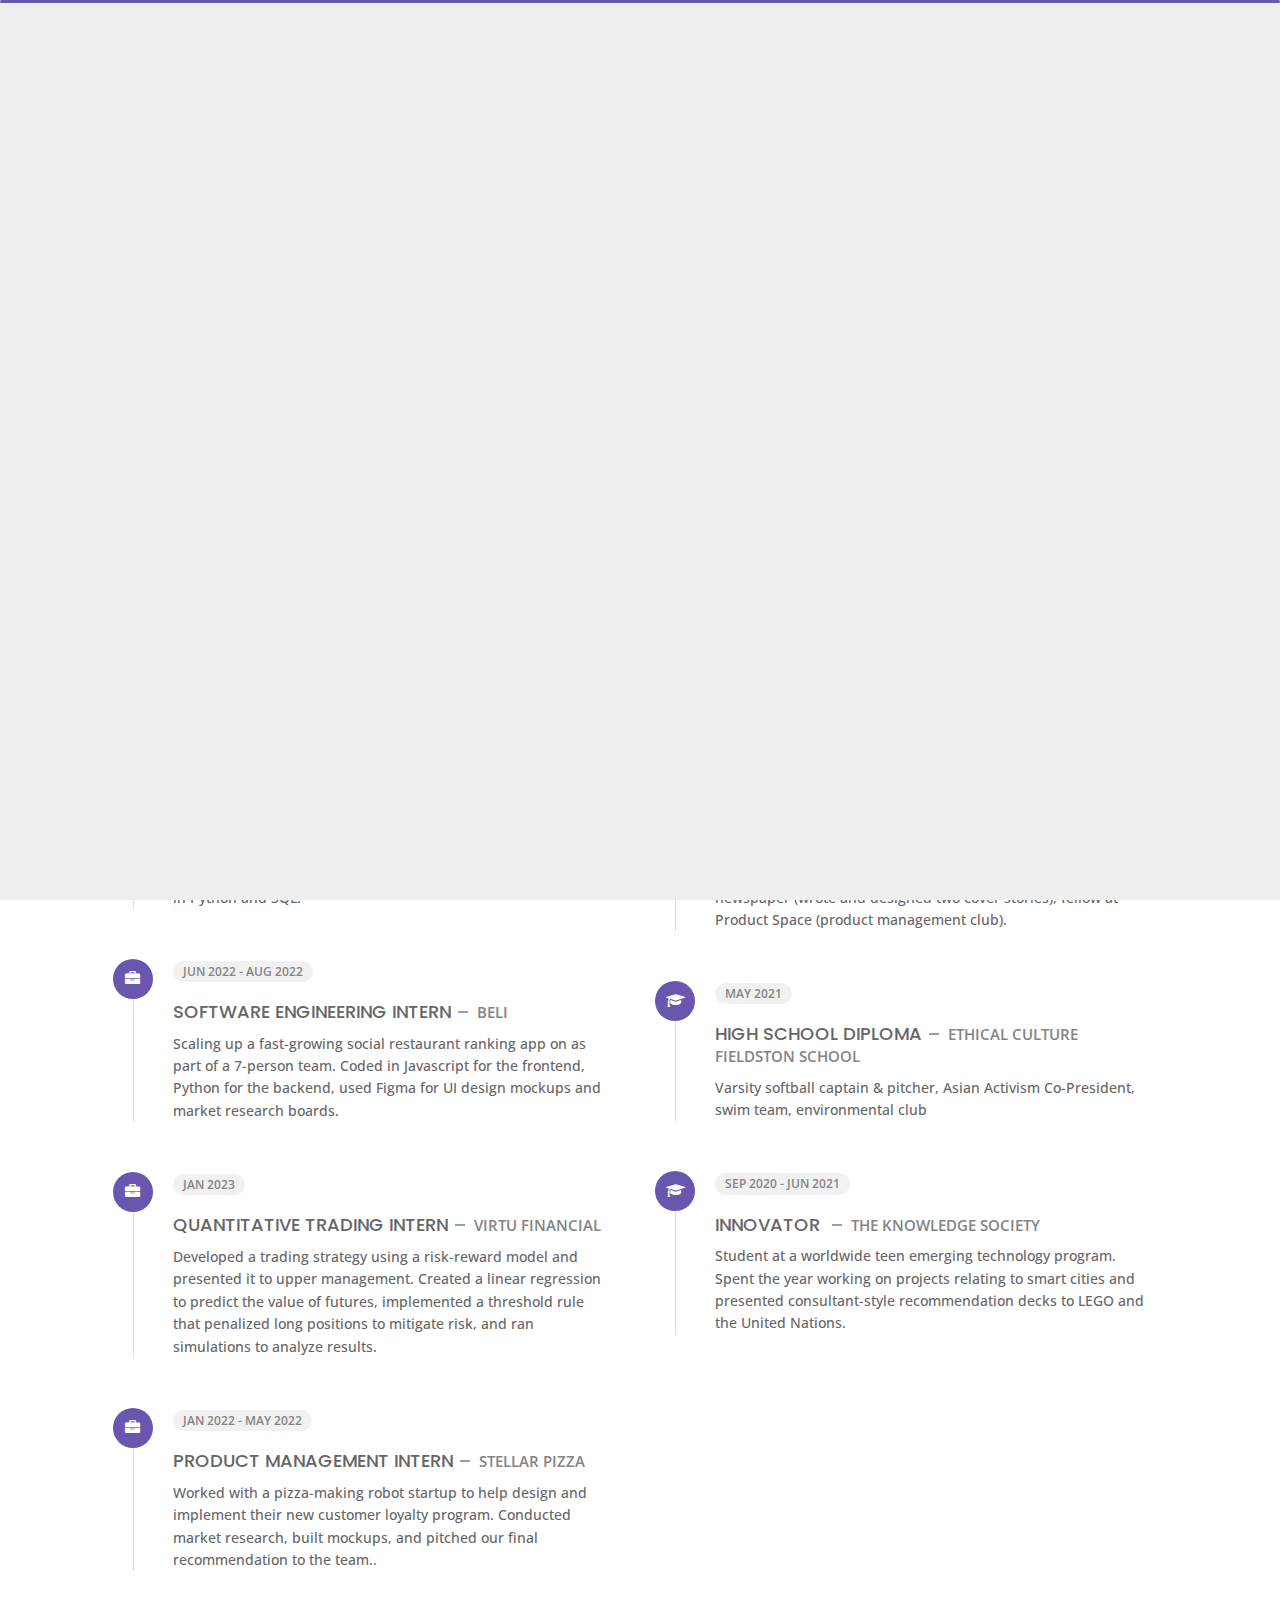
==== commit 778a8260: "Update about.html" ====
--- a/about.html
+++ b/about.html
@@ -117,7 +117,7 @@
                         </ul>
                     </div>
                     <div class="col-12 mt-3">
-                        <a href="./img/Resume-Product.pdf" download class="btn btn-download">Download CV</a>
+                        <a href="./img/Resume_Product.pdf" download class="btn btn-download">Download CV</a>
                     </div>
                 </div>
             </div>
@@ -153,7 +153,7 @@
             </div>
             <!-- Boxes Ends -->
         </div>
-        <hr class="separator">
+<!--         <hr class="separator"> -->
         <!-- Skills Starts -->
 <!--         <div class="row">
             <div class="col-12">
